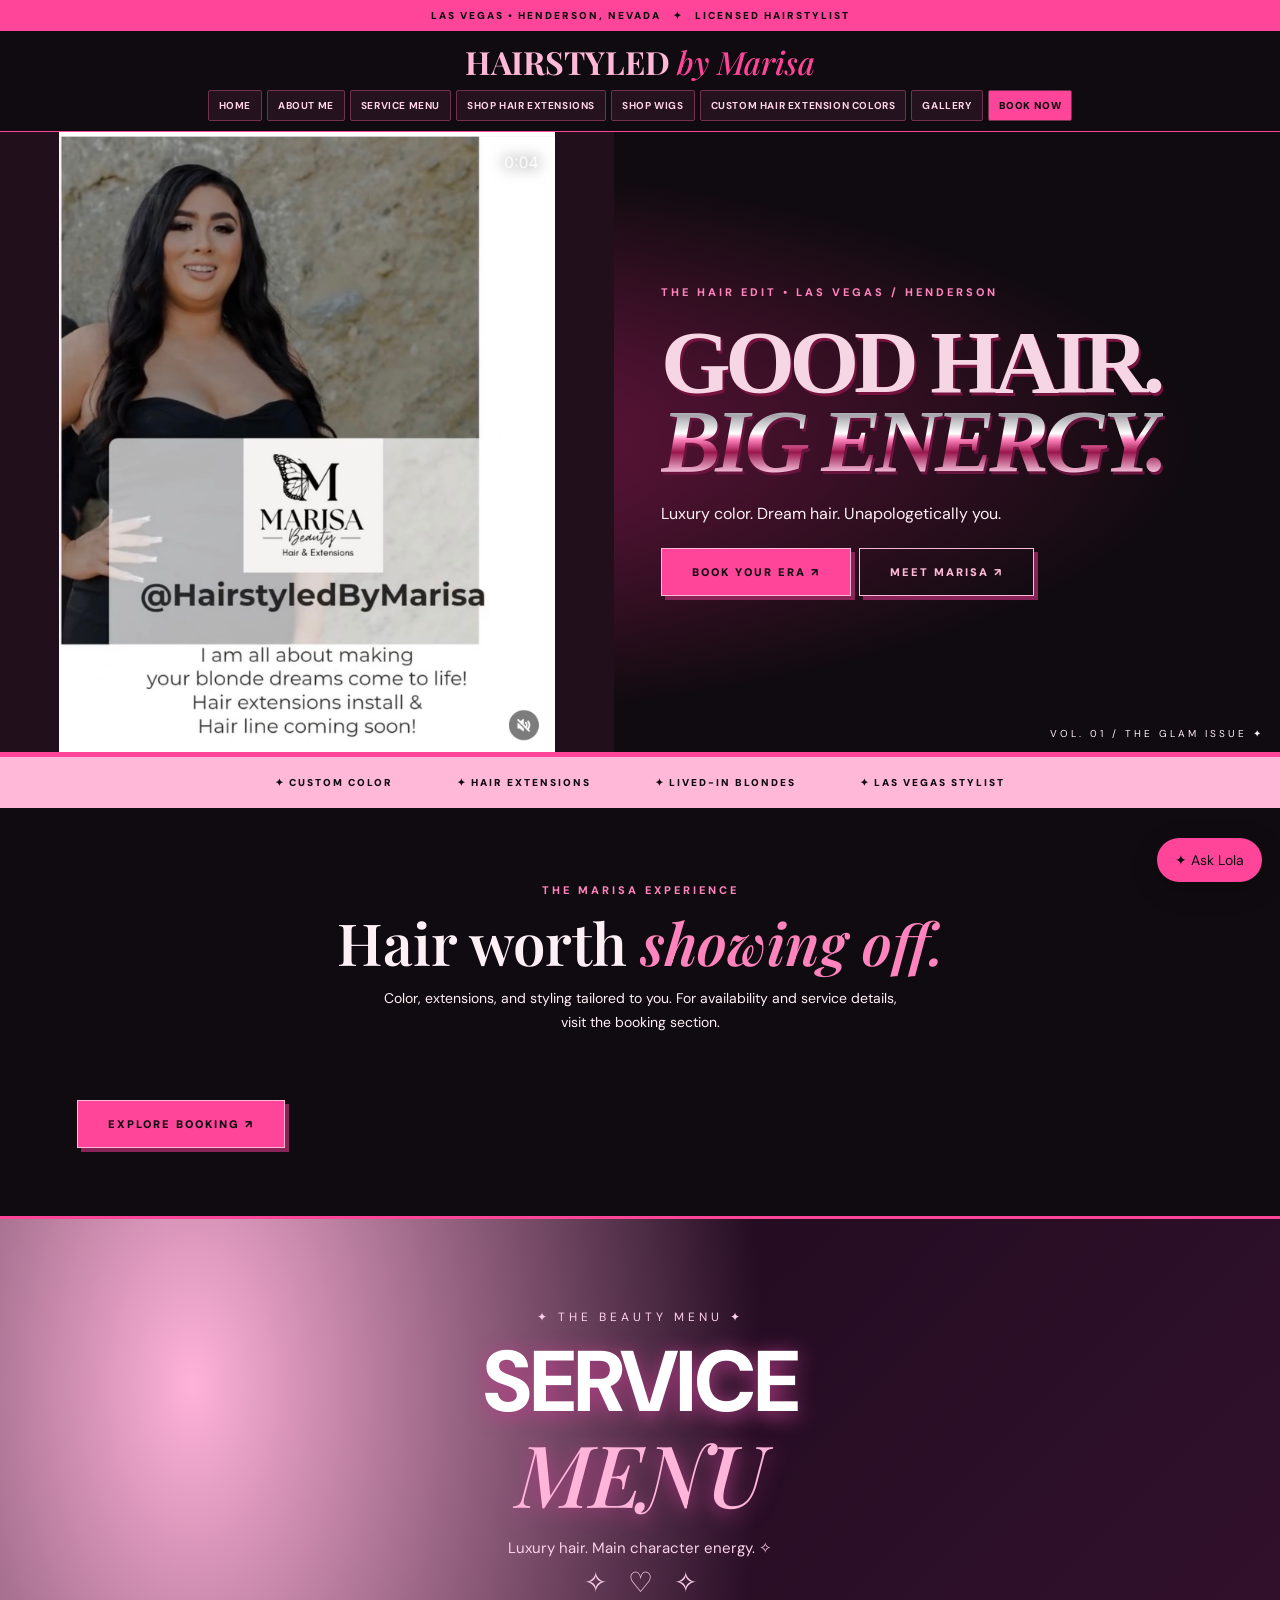
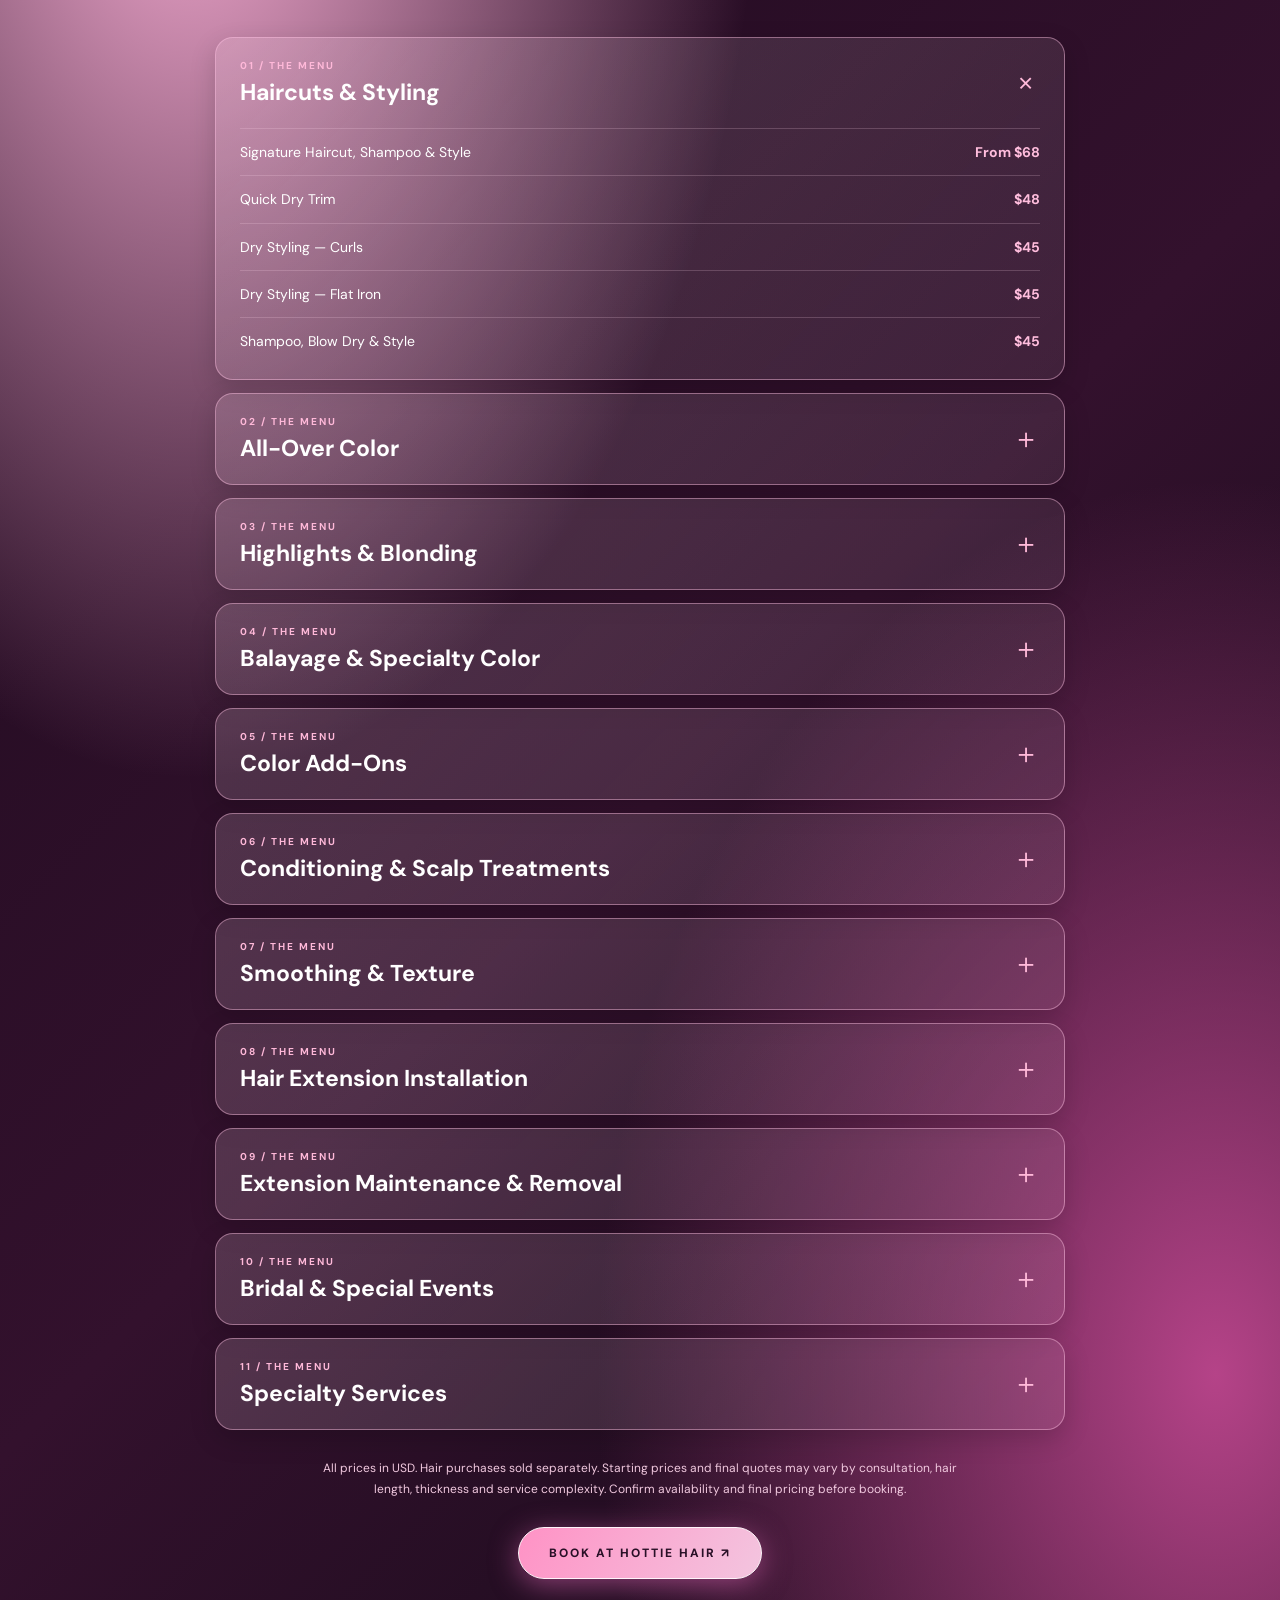
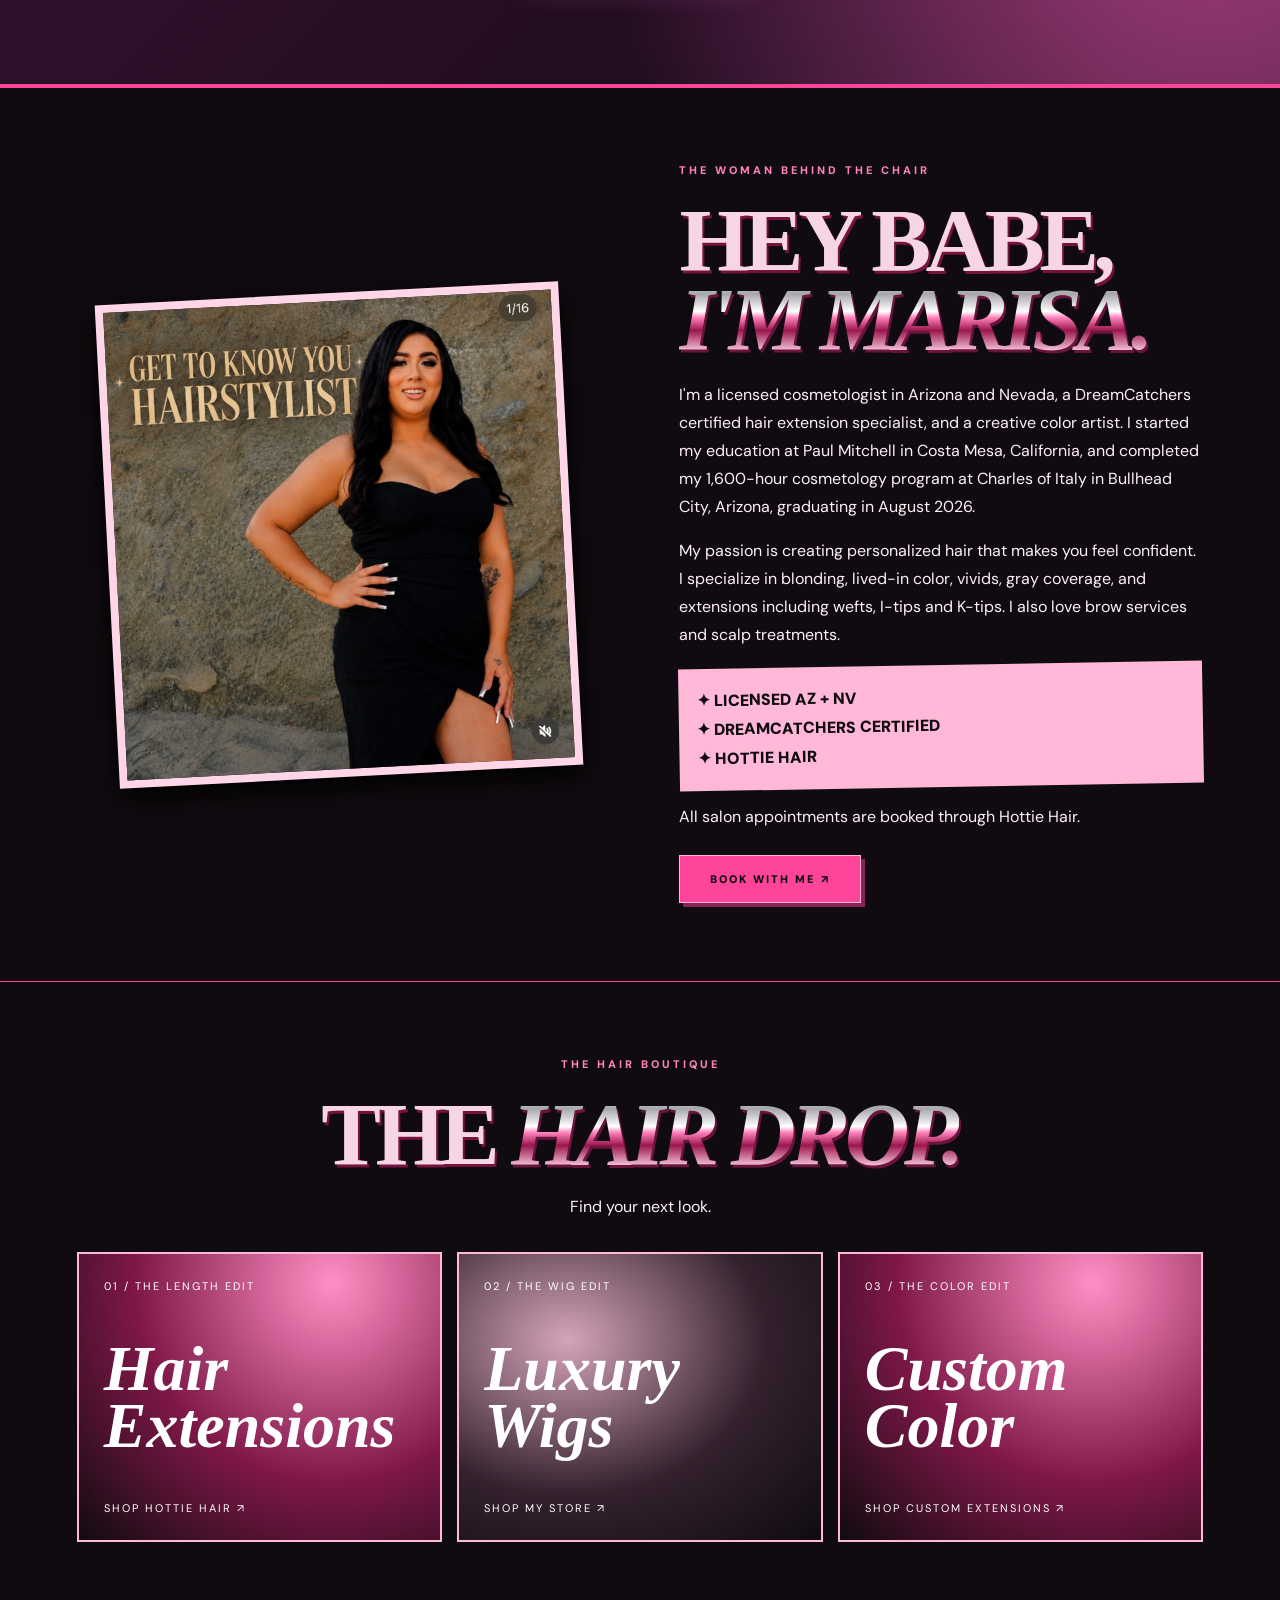
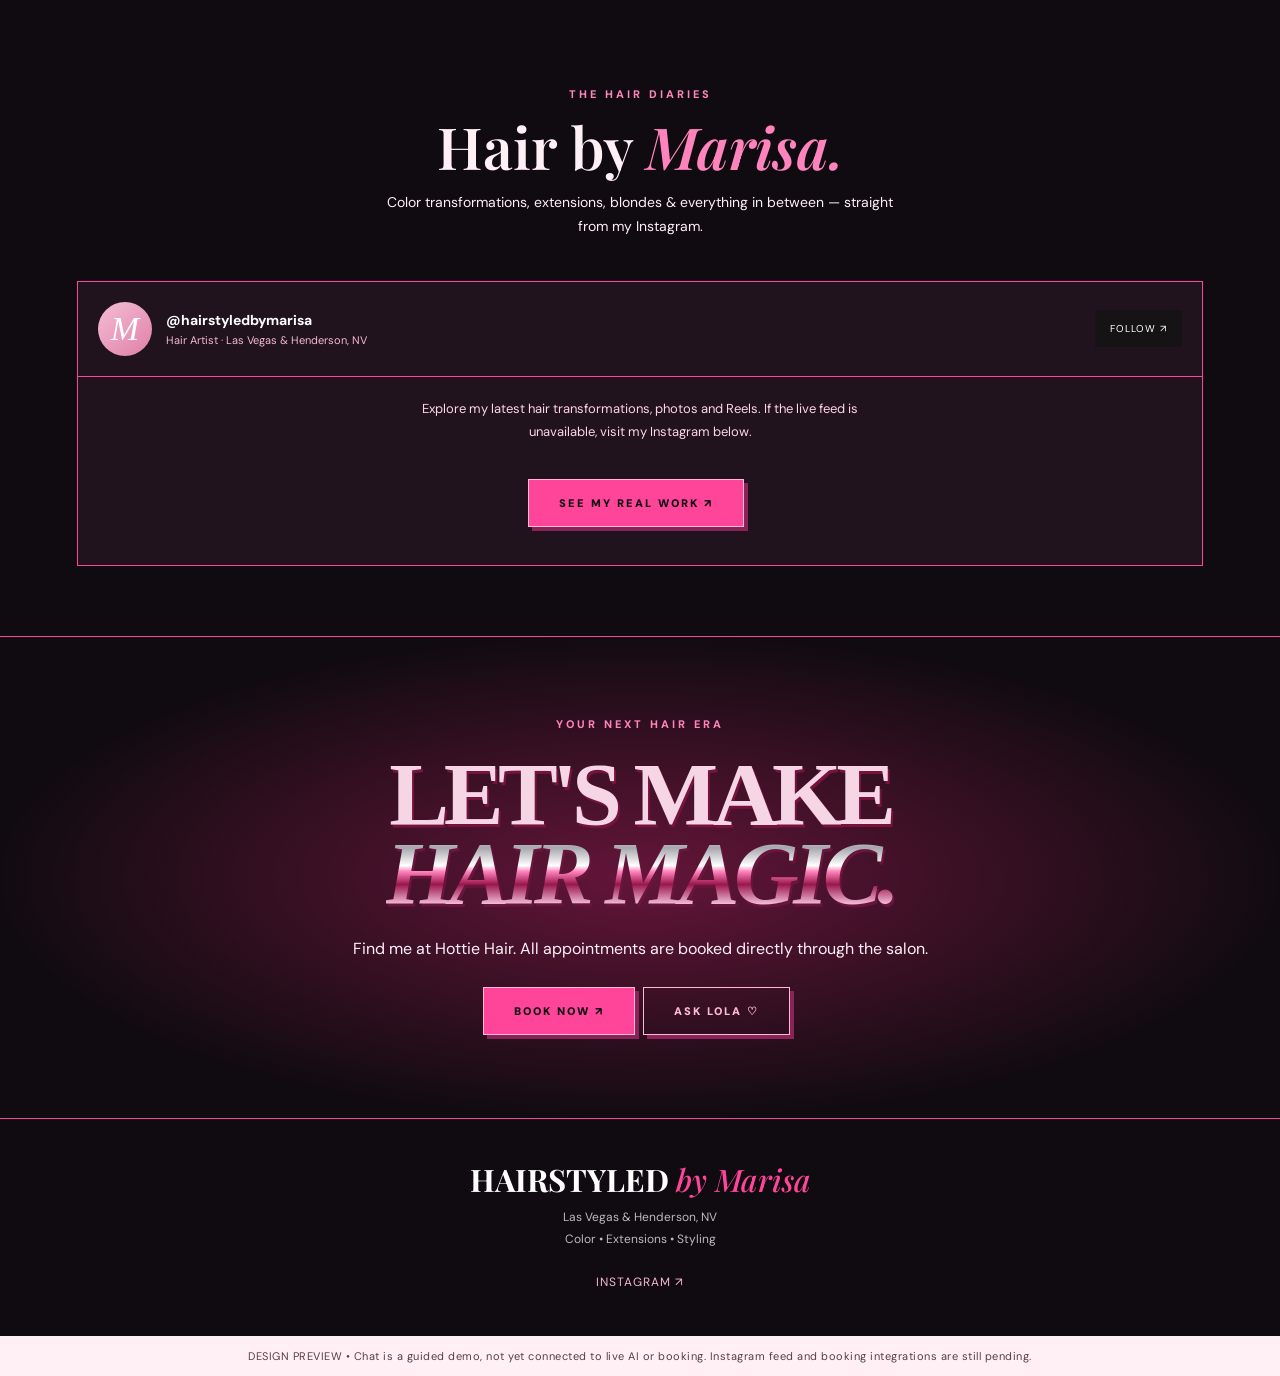
==== index.html @ 7ecbad19 "Remove duplicate bottom Instagram feed" ====
<!DOCTYPE html>

<html lang="en"><head><meta charset="utf-8"/><meta content="width=device-width,initial-scale=1" name="viewport"/><title>Hairstyled by Marisa — Preview</title><link href="https://fonts.googleapis.com" rel="preconnect"/><link crossorigin="" href="https://fonts.gstatic.com" rel="preconnect"/><link href="https://fonts.googleapis.com/css2?family=DM+Sans:wght@400;500;600;700&amp;family=Playfair+Display:ital,wght@0,500;0,600;0,700;1,500;1,600&amp;display=swap" rel="stylesheet"/><style>
:root{--pink:#f3b8cd;--hot:#e77ca7;--black:#141212;--cream:#fff9fb}*{box-sizing:border-box}html{scroll-behavior:smooth}body{margin:0;background:white;color:var(--black);font-family:'DM Sans',Arial,sans-serif}button,a{font:inherit}a{text-decoration:none;color:inherit}.top{background:#111;color:white;text-align:center;padding:9px 10px;font-size:10px;letter-spacing:2px;text-transform:uppercase}.nav{height:77px;display:flex;align-items:center;justify-content:space-between;padding:0 5%;background:white;position:sticky;top:0;z-index:9;border-bottom:1px solid #eee}.logo{font-family:'Playfair Display',Georgia,serif;font-weight:700;font-size:23px;line-height:1;color:#181518}.logo em{font-style:italic;color:#e18fb0;font-weight:500}.navlinks{display:flex;align-items:center;gap:27px;font-size:11px;text-transform:uppercase;letter-spacing:1.5px;font-weight:700}.navlinks a:hover{color:var(--hot)}.navlinks .book{background:#111;color:white;padding:14px 21px}.menu{display:none;background:none;border:0;font-size:26px}.hero{min-height:610px;display:grid;grid-template-columns:49% 51%;background:#faf7f7}.heroimg{min-height:610px;background-image:url('[data-uri]');background-size:cover;background-position:center 36%;filter:grayscale(100%)}.herotxt{display:flex;flex-direction:column;justify-content:center;align-items:flex-start;padding:60px 7vw;background:linear-gradient(145deg,#fff,#fff1f6)}.eyebrow{font-size:11px;font-weight:700;letter-spacing:3px;text-transform:uppercase}.herotxt h1{font-family:'Playfair Display',Georgia,serif;font-size:clamp(54px,7.6vw,112px);line-height:.98;letter-spacing:-3px;margin:24px 0}.herotxt h1 i{color:#e58bab;font-weight:500}.herotxt p{font-size:15px;line-height:1.8;max-width:370px;color:#6c6265}.cta{display:inline-block;background:#111;color:white;padding:16px 30px;margin-top:20px;font-size:11px;font-weight:700;letter-spacing:2px;text-transform:uppercase}.cta.light{background:#f1b6ca;color:#111}.strip{background:#111;color:#fff;display:flex;justify-content:center;gap:5vw;padding:19px 10px;text-align:center;font-size:10px;letter-spacing:2px;text-transform:uppercase}.section{padding:85px 6%}.sectionhead{text-align:center;margin-bottom:42px}.sectionhead h2{font:600 clamp(35px,5vw,58px)/1.1 'Playfair Display',Georgia,serif;margin:12px 0}.sectionhead p{color:#777;max-width:520px;margin:0 auto;line-height:1.7;font-size:14px}.pink{color:#e28cac}.tiles{display:grid;grid-template-columns:repeat(3,1fr);gap:13px}.tile{position:relative;min-height:345px;background:#161616;overflow:hidden}.tile img{width:100%;height:345px;object-fit:cover;filter:grayscale(100%);opacity:.75}.tile:after{content:'';position:absolute;inset:40% 0 0;background:linear-gradient(transparent,rgba(0,0,0,.8))}.tile .overlay{position:absolute;z-index:1;bottom:24px;left:23px;color:white}.overlay h3{font:600 30px 'Playfair Display',Georgia,serif;margin:0 0 8px}.overlay span{font-size:10px;letter-spacing:2px;text-transform:uppercase;color:#f7c4d8}.feature{display:grid;grid-template-columns:1fr 1fr;background:#111;color:#fff}.feature img{width:100%;height:530px;object-fit:cover;object-position:center 22%}.featuretxt{padding:60px 10%;display:flex;flex-direction:column;justify-content:center}.featuretxt h2{font:600 clamp(38px,5vw,68px)/1.07 'Playfair Display',Georgia,serif;margin:18px 0}.featuretxt p{line-height:1.9;color:#ddd;font-size:14px}.gallery{display:grid;grid-template-columns:repeat(4,1fr);gap:9px}.gallery img{width:100%;aspect-ratio:3/4;object-fit:cover}.gallery img:first-child{object-position:20% center}.footer{padding:45px 6%;background:#111;color:white;text-align:center}.footer .logo{color:white;font-size:31px}.footer p{font-size:12px;color:#bbb;line-height:1.8}.social{display:inline-block;color:#f5b8ce;font-size:12px;letter-spacing:1px;margin-top:12px}.note{background:#fff0f6;text-align:center;padding:13px;font-size:11px;letter-spacing:.5px;color:#5d3b49}.mobilemenu{display:none}#about,#services,#gallery,#contact{scroll-margin-top:80px}@media(max-width:700px){.nav{height:68px;padding:0 18px}.logo{font-size:19px}.navlinks{display:none}.menu{display:block}.mobilemenu.open{display:flex;flex-direction:column;gap:0;position:fixed;z-index:12;top:100px;right:0;left:0;background:white;box-shadow:0 15px 25px #0002}.mobilemenu a{padding:17px 24px;border-bottom:1px solid #eee;font-size:12px;letter-spacing:2px;text-transform:uppercase}.hero{display:flex;flex-direction:column}.heroimg{min-height:440px;background-position:center 32%}.herotxt{padding:46px 25px 60px}.herotxt h1{font-size:65px}.strip{gap:10px;font-size:8px;flex-wrap:wrap}.strip span{width:44%}.section{padding:62px 18px}.tiles{grid-template-columns:1fr;gap:12px}.tile,.tile img{height:315px;min-height:315px}.feature{grid-template-columns:1fr}.feature img{height:430px}.featuretxt{padding:48px 25px 60px}.gallery{grid-template-columns:repeat(2,1fr)}.sectionhead h2{font-size:41px}}
</style><style>
#shop{scroll-margin-top:80px;background:#fff8fb;padding:88px 5% 94px;text-align:center}#shop .shop-kicker{letter-spacing:3px;text-transform:uppercase;color:#c75d8a;font-size:11px;font-weight:700}#shop h2{font-family:'Playfair Display',Georgia,serif;font-size:clamp(38px,6vw,70px);margin:12px 0 10px}#shop h2 em{color:#d97aa1}#shop .shopintro{max-width:570px;margin:0 auto 38px;line-height:1.7;color:#60565b}#shop .shopgrid{display:grid;grid-template-columns:repeat(3,minmax(0,1fr));gap:17px;max-width:1100px;margin:auto}#shop .shopcard{background:white;border:1px solid #f0dce4;text-align:left;overflow:hidden}#shop .shopvisual{height:235px;display:flex;align-items:center;justify-content:center;position:relative;overflow:hidden;background:linear-gradient(135deg,#241d23,#51404a)}#shop .shopvisual:before{content:'';position:absolute;width:230px;height:230px;border:1px solid #b890a4;border-radius:50%;opacity:.5}#shop .shopvisual span{position:relative;color:#ffd8e8;font-family:'Playfair Display',Georgia,serif;font-size:36px;font-style:italic;text-align:center;line-height:1.15}#shop .shopcard:nth-child(2) .shopvisual{background:linear-gradient(135deg,#eac1d1,#a96787)}#shop .shopcard:nth-child(2) .shopvisual span{color:#271720}#shop .shopcard:nth-child(3) .shopvisual{background:linear-gradient(135deg,#262124,#76636a)}#shop .shopdetails{padding:25px}#shop .shopdetails h3{font-family:'Playfair Display',Georgia,serif;font-size:25px;margin:0 0 9px}#shop .shopdetails p{font-size:13px;line-height:1.7;color:#655b60;min-height:66px}#shop .shoplink{display:inline-block;margin-top:14px;padding:13px 19px;background:#141212;color:#fff;font-size:11px;letter-spacing:1.2px;text-transform:uppercase;font-weight:700}#shop .shopnote{margin:28px auto 0;color:#756971;font-size:12px;max-width:660px;line-height:1.6}@media(max-width:720px){#shop{padding:65px 5%}#shop .shopgrid{grid-template-columns:1fr}#shop .shopvisual{height:190px}#shop .shopdetails p{min-height:0}}
</style><style>
.shop-booking{background:#191419;color:#fff;margin:32px auto 0;padding:48px 22px;text-align:center;max-width:950px;border:1px solid #c997ad}
.shop-booking h3{font-family:"Playfair Display",serif;font-size:clamp(2rem,5vw,3.8rem);margin:12px 0;color:#f6c3d8}
.shop-booking p{color:#f5e8ed;margin:0 auto 28px;max-width:440px;line-height:1.7}
.shop-book-button{display:inline-block;background:#f5c3d7;color:#1b1519;text-decoration:none;font-weight:700;letter-spacing:.12em;padding:16px 34px}
#services{padding-bottom:60px}#services .cta{display:inline-block;margin-top:24px}
</style><style>.insta-profile{display:flex;align-items:center;gap:14px;border:1px solid #eee;padding:20px;max-width:960px;margin:0 auto 0;background:#fff}.insta-avatar{width:54px;height:54px;border-radius:50%;background:linear-gradient(140deg,#f5bed4,#df7fa8);color:white;display:grid;place-items:center;font:italic 34px Georgia,serif;flex-shrink:0}.insta-details{display:flex;flex-direction:column;gap:4px;flex:1;min-width:0}.insta-details strong{font-size:14px}.insta-details span{font-size:11px;color:#777}.insta-follow{background:#151313;color:white;padding:12px 15px;font-size:10px;letter-spacing:1px;white-space:nowrap}.insta-feed{max-width:960px;margin:0 auto;text-align:center;background:#fff7fa;border:1px solid #f6e4eb;border-top:0;padding:64px 20px 72px}.insta-icon{font-size:58px;color:#df82a6}.insta-feed h3{font:normal 32px Georgia,serif;margin:10px 0}.insta-feed p{font-size:13px;line-height:1.8;color:#777;max-width:480px;margin:0 auto 28px}.insta-cta{display:inline-block;background:#151313;color:#fff;font-size:11px;letter-spacing:1px;padding:17px 22px}@media(max-width:520px){.insta-profile{padding:13px;gap:9px}.insta-avatar{width:44px;height:44px}.insta-details strong{font-size:12px}.insta-details span{font-size:10px}.insta-follow{font-size:9px;padding:11px}.insta-feed{padding:46px 18px 55px}}</style><style>
#hairchat{position:fixed;right:16px;bottom:18px;z-index:9999;width:min(390px,calc(100vw - 32px));height:min(590px,calc(100dvh - 70px));background:#fff;border:1px solid #efc7d8;box-shadow:0 18px 65px #0003;display:none;flex-direction:column;font-family:Arial,sans-serif;color:#20191c;border-radius:18px;overflow:hidden}#hairchat.open{display:flex}#hairchat header{background:#171316;color:white;padding:16px;display:flex;justify-content:space-between;align-items:center}#hairchat header strong{font-size:16px}#hairchat header small{display:block;color:#e7a6c2;margin-top:4px}#hairchat button{cursor:pointer}#hairchat .closechat{background:none;color:white;border:0;font-size:24px}#chatmessages{flex:1;overflow-y:auto;padding:15px;background:#fff9fb;display:flex;flex-direction:column;gap:10px}#chatmessages .bubble{padding:11px 13px;max-width:90%;font-size:14px;line-height:1.45;border-radius:14px;background:#fff;border:1px solid #f0d6e0;align-self:flex-start;white-space:pre-wrap}#chatmessages .bubble.mine{background:#22171c;color:#fff;align-self:flex-end;border:0}#hairchat .chatquick{padding:10px;display:flex;flex-wrap:wrap;gap:6px;border-top:1px solid #eee}#hairchat .chatquick button{border:1px solid #dba4ba;background:#fff;border-radius:18px;padding:7px 9px;font-size:12px;color:#6b2e49}#hairchat form{display:flex;padding:10px;gap:7px;border-top:1px solid #eee}#hairchat input{flex:1;min-width:0;border:1px solid #ddd;border-radius:8px;padding:11px;font-size:14px}#hairchat form button{background:#21181d;color:#fff;border:0;padding:0 16px;border-radius:8px}#hairchat .disclaimer{font-size:10px;color:#777;text-align:center;padding:0 8px 8px}#openChatBubble{position:fixed;right:18px;bottom:18px;z-index:9998;border:0;background:#1b1519;color:#fff;padding:13px 18px;border-radius:40px;box-shadow:0 7px 25px #0004;font-size:14px;cursor:pointer}
</style><style id="marisa-prices-style">.marisa-prices{position:relative;overflow:hidden;background:radial-gradient(ellipse at 15% 8%,#ffb2d9 0%,transparent 37%),radial-gradient(ellipse at 95% 85%,#b54388 0%,transparent 36%),linear-gradient(135deg,#1a091b,#33112d 55%,#130a17);color:#fff;padding:90px 18px 105px;font-family:'DM Sans',Arial,sans-serif}.marisa-prices .menu-inner{position:relative;max-width:850px;margin:auto}.marisa-prices .menu-kicker{text-align:center;font-size:12px;letter-spacing:4px;color:#ffd1eb}.marisa-prices h2{text-align:center;font-size:clamp(42px,8vw,86px);letter-spacing:-2px;margin:12px 0 0;font-weight:800;line-height:1.05;text-shadow:0 4px 20px #b9408a}.marisa-prices h2 em{display:block;font-family:'Playfair Display',Georgia,serif;font-weight:500;color:#ffb5da}.marisa-prices .menu-sub,.marisa-prices .menu-decor{text-align:center;color:#fbd1e8}.marisa-prices .menu-sub{font-size:15px;margin:20px 0 6px}.marisa-prices .menu-decor{font-size:28px;margin-bottom:36px}.marisa-prices .menu-group{background:linear-gradient(135deg,rgba(255,224,240,.17),rgba(255,255,255,.07));border:1px solid rgba(255,194,226,.45);border-radius:18px;margin:13px 0;overflow:hidden;box-shadow:0 9px 26px rgba(0,0,0,.17)}.marisa-prices summary{cursor:pointer;list-style:none;display:flex;justify-content:space-between;align-items:center;padding:21px 24px;font-size:clamp(17px,3vw,23px);font-weight:700;gap:15px}.marisa-prices summary::-webkit-details-marker{display:none}.marisa-prices summary small{display:block;font-size:10px;letter-spacing:2px;color:#ffb9d9;margin-bottom:5px}.marisa-prices summary b{font-size:28px;font-weight:400;color:#ffb9d9;transition:transform .2s}.marisa-prices details[open] summary b{transform:rotate(45deg)}.marisa-prices .menu-rows{padding:0 24px 15px}.marisa-prices .price-row{display:flex;align-items:baseline;justify-content:space-between;gap:20px;border-top:1px solid rgba(255,215,235,.2);padding:13px 0;font-size:14px;line-height:1.45}.marisa-prices .price-row span{max-width:68%}.marisa-prices .price-row strong{text-align:right;color:#ffbddd;font-weight:700;white-space:normal}.marisa-prices .menu-disclaimer{font-size:12px;line-height:1.7;color:#f1c9df;text-align:center;max-width:650px;margin:28px auto}.marisa-prices .menu-book{display:block;width:max-content;max-width:100%;margin:25px auto 0;background:linear-gradient(120deg,#ff92c5,#f3c5df);color:#291027;border:1px solid #fff4fa;border-radius:50px;padding:17px 30px;font-size:12px;letter-spacing:2px;font-weight:800;box-shadow:0 6px 28px #e96bbd80;text-align:center}@media(max-width:600px){.marisa-prices{padding:65px 13px 80px}.marisa-prices summary{padding:17px}.marisa-prices .menu-rows{padding:0 17px 12px}.marisa-prices .price-row{font-size:13px;gap:12px}.marisa-prices .price-row span{max-width:62%}}</style><style>
:root{--pink:#ffb8d8;--hot:#ff459a;--black:#100b10;--cream:#fff0f6}body{background:#100b10;color:#fff0f6} .top{background:#ff459a;color:#100b10;font-weight:900;letter-spacing:2px}.nav,.mobilemenu{background:#100b10;color:#fff;border-bottom:1px solid #ff459a}.navlinks{gap:12px;flex-wrap:wrap}.navlinks a{font-size:11px;color:#fff}.logo{color:#ffb8d8}.logo em{color:#ff459a}.menu{color:#ffb8d8}.campaign{position:relative;display:grid;grid-template-columns:48% 52%;min-height:620px;overflow:hidden;background:radial-gradient(ellipse at 20% 50%,#7d1748,transparent 65%),#100b10;border-bottom:5px solid #ff459a}.campaign-photos{position:relative;overflow:hidden;min-height:620px;background:#21101b}.campaign-photos img{position:absolute;inset:0;width:100%;height:100%;object-fit:contain;background:#21101b;animation:rise 12s infinite both}.campaign-photos img:nth-child(2){animation-delay:4s}.campaign-photos img:nth-child(3){animation-delay:8s}@keyframes rise{0%{transform:translateY(100%);opacity:0}5%,32%{transform:translateY(0);opacity:1}37%,100%{transform:translateY(-100%);opacity:0}}.campaign-copy{align-self:center;padding:7%;z-index:1}.campaign h1,.editorial h2,#shop h2{font-family:Georgia,serif;font-size:clamp(48px,7vw,112px);line-height:.88;letter-spacing:-.06em;margin:22px 0;text-transform:uppercase;color:#f6d5e5;text-shadow:2px 3px #75133e}.campaign h1 i,.editorial h2 i,#shop h2 i{background:linear-gradient(#fff 5%,#a6a6ad 25%,#fff 43%,#ff83bc 49%,#9a174d 62%,#ffd7ec 85%);background-clip:text;-webkit-background-clip:text;color:transparent;text-shadow:none;filter:drop-shadow(2px 3px 0 #68143d)}.issue{position:absolute;bottom:12px;right:16px;font-size:10px;letter-spacing:3px}.eyebrow{color:#ff83bc!important;font-weight:800;letter-spacing:3px}.cta,.shoplink,.insta-cta{display:inline-block;background:#ff459a!important;color:#100b10!important;border:1px solid #ffb8d8!important;box-shadow:4px 4px 0 #8a2458;margin:8px 8px 8px 0;font-weight:900}.outline{background:transparent!important;color:#ffb8d8!important}.strip{background:#ffb8d8;color:#100b10;font-weight:900}.section,#shop,.editorial{background:#100b10;color:#fff0f6;padding:70px 6%}.section h2,.section p,#shop p,.sectionhead p{color:#fff0f6}.pink{color:#ff83bc!important}.editorial{display:grid;grid-template-columns:1fr 1fr;gap:7%;align-items:center;border-block:1px solid #ff459a}.editorial p{line-height:1.75;max-width:65ch}.portrait-stack{position:relative;padding:20px 30px 40px 0}.portrait-stack img{width:72%;display:block;border:8px solid #fff0f6;transform:rotate(-5deg);box-shadow:0 10px 30px #000}.portrait-stack img+img{width:53%;position:absolute;right:0;bottom:0;transform:rotate(8deg)}.credentials{background:#ffb8d8;color:#100b10;padding:18px;font-weight:900;line-height:1.8;transform:rotate(-1deg)}.drop-grid{display:grid;grid-template-columns:repeat(3,1fr);gap:15px;margin-top:35px}.drop-grid a{display:flex;flex-direction:column;justify-content:space-between;min-height:290px;padding:25px;background:radial-gradient(ellipse at 70% 10%,#ff8fc4,#7e1748 55%,#100b10);border:2px solid #ffb8d8;color:white;text-align:left}.drop-grid a:nth-child(2){background:radial-gradient(ellipse at 30% 30%,#d5a4b9,#33212e 55%,#100b10)}.drop-grid strong{font:italic bold clamp(30px,5vw,65px)/.9 Georgia}.drop-grid small,.drop-grid span{font-size:11px;letter-spacing:2px}.booking-edit img{width:100%;max-height:550px;object-fit:contain}.insta-profile,.insta-feed{background:#20131d;color:#fff;border-color:#ff459a}.footer{background:#100b10;color:#ffb8d8}#hairchat header,#openChatBubble{background:#ff459a!important;color:#100b10!important}.marisa-prices{border-block:3px solid #ff459a} @media(max-width:760px){.campaign,.editorial{grid-template-columns:1fr}.campaign-photos{min-height:430px}.campaign{min-height:0}.campaign-copy{padding:30px 20px 55px}.drop-grid{grid-template-columns:1fr}.drop-grid a{min-height:210px}.editorial{padding:45px 6%}.navlinks{display:none}.portrait-stack{max-width:420px}.issue{bottom:8px}}@media(prefers-reduced-motion:reduce){.campaign-photos img{animation:none}.campaign-photos img:not(:first-child){display:none}}
</style><style>
.nav{height:auto!important;min-height:0;display:flex!important;flex-direction:column;align-items:center;padding:15px 12px 0!important;gap:12px;background:#100b10!important;position:sticky;top:0;z-index:99}.nav .logo{font-size:clamp(20px,4vw,32px);white-space:nowrap}.navlinks{display:flex!important;flex-wrap:wrap!important;justify-content:center;gap:5px!important;width:100%;padding:0 0 10px}.navlinks a{display:block;color:#ffd4e8!important;background:#24121e;border:1px solid #74314f;padding:8px 10px;border-radius:2px;font-size:10px!important;letter-spacing:.6px!important;white-space:nowrap}.navlinks a:last-child{background:#ff459a;color:#100b10!important;font-weight:900}.navlinks a:hover,.navlinks a:focus-visible{background:#ffb8d8;color:#100b10!important}.campaign-photos img{animation:riseTwo 8s infinite both!important}.campaign-photos img:nth-child(2){animation-delay:4s!important}@keyframes riseTwo{0%{transform:translateY(100%);opacity:0}6%,49%{transform:translateY(0);opacity:1}55%,100%{transform:translateY(-100%);opacity:0}}.portrait-stack{padding:18px!important;margin:auto;width:100%;max-width:500px}.portrait-stack img{width:100%!important;transform:rotate(-3deg);border:8px solid #ffd6e8}.booking-edit{grid-template-columns:1fr!important;text-align:center;padding:75px 6%!important;background:radial-gradient(ellipse at center,#641539,#100b10 72%)}.booking-edit p{margin-inline:auto}.insta-feed{padding:20px 0 30px!important;max-width:none;overflow:hidden}.feed-note{color:#ffd4e8!important;padding:0 15px}.portfolio-window{width:100%;overflow-x:auto;overscroll-behavior-inline:contain;scrollbar-color:#ff459a #20131d}.portfolio-window iframe{max-width:100%;border:0}.insta-details span{color:#f5b9d5}.insta-profile{max-width:none}.portfolio-window:focus-within{outline:2px solid #ff459a}section[id]{scroll-margin-top:165px}@media(max-width:760px){.navlinks a{font-size:9px!important;padding:7px 8px}.nav{gap:8px}.portrait-stack{max-width:340px}.campaign-photos{min-height:430px}#openChatBubble{font-size:12px;padding:11px 15px}}@media(prefers-reduced-motion:reduce){.campaign-photos img{animation:none!important}.campaign-photos img:not(:first-child){display:none}}
</style></head><body><div class="top">Las Vegas • Henderson, Nevada   ✦   Licensed hairstylist</div><nav class="nav"><a class="logo" href="#home">HAIRSTYLED <em>by Marisa</em></a><div aria-label="Main navigation" class="navlinks"><a href="#home">Home</a><a href="#about">About Me</a><a href="#service-menu">Service Menu</a><a href="https://hottiehair.com/shop">Shop Hair Extensions</a><a href="https://r0sktv-ya.myshopify.com">Shop Wigs</a><a href="https://r0sktv-ya.myshopify.com">Custom Hair Extension Colors</a><a href="#gallery">Gallery</a><a href="https://hottiehair.com/staff/marisa-sanchez">Book Now</a></div></nav><main><section class="campaign" id="home"><div class="campaign-photos"><img alt="Marisa with her Hair by Marisa newspaper" src="[data-uri]"/><img alt="Marisa promotional portrait" src="[data-uri]"/></div><div class="campaign-copy"><span class="eyebrow">THE HAIR EDIT • LAS VEGAS / HENDERSON</span><h1>GOOD HAIR.<br/><i>BIG ENERGY.</i></h1><p>Luxury color. Dream hair. Unapologetically you.</p><a class="cta" href="https://hottiehair.com/staff/marisa-sanchez">BOOK YOUR ERA ↗</a><a class="cta outline" href="#about">MEET MARISA ↗</a></div><span class="issue">VOL. 01 / THE GLAM ISSUE ✦</span></section><div class="strip"><span>✦ Custom Color</span><span>✦ Hair Extensions</span><span>✦ Lived-In Blondes</span><span>✦ Las Vegas Stylist</span></div><section class="section" id="services"><div class="sectionhead"><span class="eyebrow pink">The Marisa experience</span><h2>Hair worth <i class="pink">showing off.</i></h2><p>Color, extensions, and styling tailored to you. For availability and service details, visit the booking section.</p></div><a class="cta" href="https://hottiehair.com/staff/marisa-sanchez">Explore Booking ↗</a></section><section class="marisa-prices" id="service-menu"><div class="menu-glow"></div><div class="menu-inner"><div class="menu-kicker">✦ THE BEAUTY MENU ✦</div><h2>SERVICE <em>MENU</em></h2><p class="menu-sub">Luxury hair. Main character energy. ✧</p><div class="menu-decor">✧   ♡   ✧</div><div class="menu-accordion"><details class="menu-group" open=""><summary><span><small>01 / THE MENU</small>Haircuts &amp; Styling</span><b>＋</b></summary><div class="menu-rows"><div class="price-row"><span>Signature Haircut, Shampoo &amp; Style</span><strong>From $68</strong></div><div class="price-row"><span>Quick Dry Trim</span><strong>$48</strong></div><div class="price-row"><span>Dry Styling — Curls</span><strong>$45</strong></div><div class="price-row"><span>Dry Styling — Flat Iron</span><strong>$45</strong></div><div class="price-row"><span>Shampoo, Blow Dry &amp; Style</span><strong>$45</strong></div></div></details><details class="menu-group"><summary><span><small>02 / THE MENU</small>All-Over Color</span><b>＋</b></summary><div class="menu-rows"><div class="price-row"><span>Full-Head Color — Very Short</span><strong>$65</strong></div><div class="price-row"><span>Full-Head Color — Short/Medium</span><strong>$115</strong></div><div class="price-row"><span>Full-Head Color — Medium/Thick to Long</span><strong>$145</strong></div><div class="price-row"><span>Full-Head Color — Long/Thick</span><strong>$180</strong></div><div class="price-row"><span>Root Touch-Up</span><strong>From $75</strong></div><div class="price-row"><span>Solid Bleach</span><strong>From $150</strong></div></div></details><details class="menu-group"><summary><span><small>03 / THE MENU</small>Highlights &amp; Blonding</span><b>＋</b></summary><div class="menu-rows"><div class="price-row"><span>Partial Highlights — Very Short</span><strong>$125</strong></div><div class="price-row"><span>Partial Highlights — Short/Medium</span><strong>$155</strong></div><div class="price-row"><span>Partial Highlights — Medium/Long</span><strong>$175</strong></div><div class="price-row"><span>Partial Highlights — Long/Thick</span><strong>$205</strong></div><div class="price-row"><span>Full Highlights/Lowlights — Very Short</span><strong>$170</strong></div><div class="price-row"><span>Full Highlights/Lowlights — Short/Medium</span><strong>$200</strong></div><div class="price-row"><span>Full Highlights/Lowlights — Medium/Long</span><strong>$230</strong></div><div class="price-row"><span>Full Highlights/Lowlights — Long/Thick</span><strong>$290</strong></div><div class="price-row"><span>Foiled Highlights</span><strong>From $165</strong></div><div class="price-row"><span>Baby Lights</span><strong>From $195</strong></div><div class="price-row"><span>Platinum Card</span><strong>From $250</strong></div></div></details><details class="menu-group"><summary><span><small>04 / THE MENU</small>Balayage &amp; Specialty Color</span><b>＋</b></summary><div class="menu-rows"><div class="price-row"><span>Balayage — Very Short</span><strong>$170</strong></div><div class="price-row"><span>Balayage — Short/Medium</span><strong>$200</strong></div><div class="price-row"><span>Balayage — Medium/Thick to Long</span><strong>$230</strong></div><div class="price-row"><span>Balayage — Long/Thick</span><strong>$290</strong></div><div class="price-row"><span>Partial Balayage</span><strong>$225–$275</strong></div><div class="price-row"><span>Full Balayage</span><strong>$275–$350</strong></div><div class="price-row"><span>Reverse Balayage</span><strong>From $195</strong></div><div class="price-row"><span>Highlights &amp; Lowlights</span><strong>From $185</strong></div><div class="price-row"><span>Color Correction</span><strong>From $150</strong></div></div></details><details class="menu-group"><summary><span><small>05 / THE MENU</small>Color Add-Ons</span><b>＋</b></summary><div class="menu-rows"><div class="price-row"><span>Toner</span><strong>$40</strong></div><div class="price-row"><span>Root Smudge</span><strong>$55</strong></div><div class="price-row"><span>Formula 18 Additive</span><strong>$40–$50</strong></div><div class="price-row"><span>Glossing &amp; Glaze</span><strong>Consultation required</strong></div></div></details><details class="menu-group"><summary><span><small>06 / THE MENU</small>Conditioning &amp; Scalp Treatments</span><b>＋</b></summary><div class="menu-rows"><div class="price-row"><span>L’Oréal Metal Detox</span><strong>$25</strong></div><div class="price-row"><span>Formula 18 Conditioning Treatment</span><strong>$38</strong></div><div class="price-row"><span>Formula 18 Deep Conditioning Masque</span><strong>$40</strong></div><div class="price-row"><span>Milbon Reawaken 4-Step Treatment</span><strong>$75</strong></div><div class="price-row"><span>Milbon Enhancing Vivacity Scalp Treatment</span><strong>$100</strong></div><div class="price-row"><span>Milbon Scalp-to-Ends Combo</span><strong>$150</strong></div></div></details><details class="menu-group"><summary><span><small>07 / THE MENU</small>Smoothing &amp; Texture</span><b>＋</b></summary><div class="menu-rows"><div class="price-row"><span>Brazilian Blowout — Regular</span><strong>$280</strong></div><div class="price-row"><span>Brazilian Blowout — Long</span><strong>$310</strong></div><div class="price-row"><span>Brazilian Blowout — Long/Thick</span><strong>$340</strong></div><div class="price-row"><span>Japanese Thermal Straightening</span><strong>From $400</strong></div><div class="price-row"><span>Perm — Regular</span><strong>$155</strong></div><div class="price-row"><span>Perm — Long</span><strong>$190</strong></div><div class="price-row"><span>Perm — Long/Thick</span><strong>$250</strong></div><div class="price-row"><span>Specialty Perm</span><strong>Consultation required</strong></div><div class="price-row"><span>Keratin Treatment</span><strong>Consultation required</strong></div></div></details><details class="menu-group"><summary><span><small>08 / THE MENU</small>Hair Extension Installation</span><b>＋</b></summary><div class="menu-rows"><div class="price-row"><span>K-Tip Installation</span><strong>$125 / 25 strands</strong></div><div class="price-row"><span>I-Tip Installation</span><strong>$100 / 25 strands</strong></div><div class="price-row"><span>Tape-In — 10 pieces</span><strong>$90</strong></div><div class="price-row"><span>Tape-In — 20 pieces</span><strong>$175</strong></div><div class="price-row"><span>Tape-In — 30 pieces</span><strong>$265</strong></div><div class="price-row"><span>Tape-In — 40 pieces</span><strong>$350</strong></div><div class="price-row"><span>Tape-In — 50–60 pieces</span><strong>$400</strong></div><div class="price-row"><span>Tape-In — 70–80 pieces</span><strong>$450</strong></div><div class="price-row"><span>Butterfly Weft</span><strong>$125 / row</strong></div><div class="price-row"><span>Mini/Genius Weft — Beaded</span><strong>$105 / row</strong></div><div class="price-row"><span>Volume Weft — Beaded</span><strong>$105 / row</strong></div><div class="price-row"><span>Volume Weft — Hand-Tied</span><strong>$165 / row</strong></div></div></details><details class="menu-group"><summary><span><small>09 / THE MENU</small>Extension Maintenance &amp; Removal</span><b>＋</b></summary><div class="menu-rows"><div class="price-row"><span>Extension Consultation</span><strong>Free</strong></div><div class="price-row"><span>Extension Maintenance</span><strong>From $150</strong></div><div class="price-row"><span>Extension Removal</span><strong>$95 / hour</strong></div><div class="price-row"><span>Extension Repair</span><strong>Consultation required</strong></div><div class="price-row"><span>Custom Extension Color Matching</span><strong>Quote if additional color needed</strong></div></div></details><details class="menu-group"><summary><span><small>10 / THE MENU</small>Bridal &amp; Special Events</span><b>＋</b></summary><div class="menu-rows"><div class="price-row"><span>Bridal Hair &amp; Makeup</span><strong>Consultation required</strong></div><div class="price-row"><span>Bridal Party Styling</span><strong>Consultation required</strong></div><div class="price-row"><span>Event Styling</span><strong>Consultation required</strong></div><div class="price-row"><span>Wedding Packages</span><strong>Custom quote</strong></div></div></details><details class="menu-group"><summary><span><small>11 / THE MENU</small>Specialty Services</span><b>＋</b></summary><div class="menu-rows"><div class="price-row"><span>Hair Loss Consultation</span><strong>Free</strong></div><div class="price-row"><span>Hair Topper Consultation</span><strong>Custom quote</strong></div><div class="price-row"><span>Mesh Integration</span><strong>Custom quote</strong></div><div class="price-row"><span>Chemical Damage Correction</span><strong>Custom quote</strong></div><div class="price-row"><span>Heat Damage Recovery</span><strong>Custom quote</strong></div><div class="price-row"><span>Express Extension Services</span><strong>Custom quote</strong></div></div></details></div><p class="menu-disclaimer">All prices in USD. Hair purchases sold separately. Starting prices and final quotes may vary by consultation, hair length, thickness and service complexity. Confirm availability and final pricing before booking.</p><a class="menu-book" href="https://hottiehair.com/staff/marisa-sanchez" rel="noopener noreferrer" target="_blank">BOOK AT HOTTIE HAIR ↗</a></div></section><section class="editorial" id="about"><div class="portrait-stack"><img alt="Marisa editorial photo" src="[data-uri]"/></div><div><span class="eyebrow">THE WOMAN BEHIND THE CHAIR</span><h2>Hey babe,<br/><i>I'm Marisa.</i></h2><p>I'm a licensed cosmetologist in Arizona and Nevada, a DreamCatchers certified hair extension specialist, and a creative color artist. I started my education at Paul Mitchell in Costa Mesa, California, and completed my 1,600-hour cosmetology program at Charles of Italy in Bullhead City, Arizona, graduating in August 2026.</p><p>My passion is creating personalized hair that makes you feel confident. I specialize in blonding, lived-in color, vivids, gray coverage, and extensions including wefts, I-tips and K-tips. I also love brow services and scalp treatments.</p><div class="credentials">✦ LICENSED AZ + NV<br/>✦ DREAMCATCHERS CERTIFIED<br/>✦ HOTTIE HAIR</div><p>All salon appointments are booked through Hottie Hair.</p><a class="cta" href="https://hottiehair.com/staff/marisa-sanchez">BOOK WITH ME ↗</a></div></section><section id="shop"><span class="eyebrow">THE HAIR BOUTIQUE</span><h2>THE <i>HAIR DROP.</i></h2><p>Find your next look.</p><div class="drop-grid"><a href="https://hottiehair.com/shop"><span>01 / THE LENGTH EDIT</span><strong>Hair<br/>Extensions</strong><small>SHOP HOTTIE HAIR ↗</small></a><a href="https://r0sktv-ya.myshopify.com"><span>02 / THE WIG EDIT</span><strong>Luxury<br/>Wigs</strong><small>SHOP MY STORE ↗</small></a><a href="https://r0sktv-ya.myshopify.com"><span>03 / THE COLOR EDIT</span><strong>Custom<br/>Color</strong><small>SHOP CUSTOM EXTENSIONS ↗</small></a></div></section><section class="section" id="gallery"><div class="sectionhead"><span class="eyebrow pink">THE HAIR DIARIES</span><h2>Hair by <i class="pink">Marisa.</i></h2><p>Color transformations, extensions, blondes &amp; everything in between — straight from my Instagram.</p></div><div class="insta-profile"><div class="insta-avatar">M</div><div class="insta-details"><strong>@hairstyledbymarisa</strong><span>Hair Artist · Las Vegas &amp; Henderson, NV</span></div><a class="insta-follow" href="https://www.instagram.com/hairstyledbymarisa/" rel="noopener" target="_blank">FOLLOW ↗</a></div><div class="insta-feed"><p class="feed-note">Explore my latest hair transformations, photos and Reels. If the live feed is unavailable, visit my Instagram below.</p><div class="portfolio-window" id="portfolio-window"><!--EmbedSocial dashboard: select Carousel/Slider layout, enable autoplay and video/Reels, and set multiple visible cards. Provider iframe settings cannot be overridden by host CSS.--><div class="embedsocial-hashtag" data-ref="cf12beaee9f17969c96d520def0b8096cb2934cb"></div></div><a class="cta" href="https://www.instagram.com/hairstyledbymarisa/">SEE MY REAL WORK ↗</a></div></section><section class="editorial booking-edit" id="contact"><div><span class="eyebrow">YOUR NEXT HAIR ERA</span><h2>Let's make<br/><i>hair magic.</i></h2><p>Find me at Hottie Hair. All appointments are booked directly through the salon.</p><a class="cta" href="https://hottiehair.com/staff/marisa-sanchez">BOOK NOW ↗</a><button class="cta outline" onclick="openHairChat()">ASK LOLA ♡</button></div></section></main><footer class="footer"><div class="logo">HAIRSTYLED <em>by Marisa</em></div><p>Las Vegas &amp; Henderson, NV<br/>Color • Extensions • Styling</p><a class="social" href="https://www.instagram.com/hairstyledbymarisa/" rel="noopener" target="_blank">INSTAGRAM ↗</a></footer><div class="note">DESIGN PREVIEW • Chat is a guided demo, not yet connected to live AI or booking. Instagram feed and booking integrations are still pending.</div><button id="openChatBubble" onclick="openHairChat()" type="button">✦ Ask Lola</button><div aria-label="Marisa salon assistant" id="hairchat" role="dialog"><header><div><strong>✦ Marisa's Hair Concierge</strong><small>Virtual salon assistant • Preview</small></div><button aria-label="Close" class="closechat" onclick="closeHairChat()" type="button">×</button></header><div aria-live="polite" id="chatmessages"><div class="bubble">Hi gorgeous! 💗 Welcome to Hairstyled by Marisa. I can help with extension methods, wigs, color, aftercare, and getting ready to book. What can I help you with?</div></div><div class="chatquick"><button onclick="quickHair('What extensions do you offer?')">Extensions</button><button onclick="quickHair('Tell me about wigs')">Wigs</button><button onclick="quickHair('How do I book?')">Booking</button><button onclick="quickHair('What are your prices?')">Pricing</button><button onclick="quickHair('What color services do you offer?')">Color</button></div><form id="hairchatForm"><input aria-label="Ask a question" id="hairchatInput" placeholder="Ask me anything about hair…" required=""/><button type="submit">Send</button></form><div class="disclaimer">Guided demo, not connected to live AI or appointments. Don't share sensitive personal details.</div></div><script>
function openHairChat(){document.getElementById('hairchat').classList.add('open');document.getElementById('openChatBubble').style.display='none';document.getElementById('hairchatInput').focus()}
function closeHairChat(){document.getElementById('hairchat').classList.remove('open');document.getElementById('openChatBubble').style.display='block'}
function addHairBubble(text,mine){const el=document.createElement('div');el.className='bubble'+(mine?' mine':'');el.textContent=text;const area=document.getElementById('chatmessages');area.appendChild(el);area.scrollTop=area.scrollHeight}
function hairAnswer(q){const t=q.toLowerCase();if(/price|cost|how much|rate/.test(t))return 'Pricing depends on your service, hair length, and the amount of hair needed. I don’t have a verified current price list in this preview, so I won’t guess. A consultation is the best way to get an accurate quote.';if(/book|appointment|availability|schedule|consult/.test(t))return 'I can help you prepare for an appointment! What service are you interested in, and what day or time works for you? This demo cannot confirm or submit bookings yet.';if(/extension|weft|tape|tip|install/.test(t))return 'Marisa specializes in hair extensions, including wefts, tape-ins, I-tips, and K-tips. The best method depends on your natural hair, goals, and maintenance routine. What length and fullness are you hoping for?';if(/wig|lace|unit/.test(t))return 'Looking for a wig? Tell me the color, length, texture, and whether you prefer a natural everyday look or something bold. Inventory and pricing need to be confirmed before purchase.';if(/blond|color|balayage|highlight|root|vivid|grey|gray/.test(t))return 'Marisa offers blonding, lived-in color, vivid shades, and gray coverage. Your starting hair color and hair history help determine what’s achievable. What look are you going for?';if(/care|wash|maintain|sleep|brush/.test(t))return 'For extensions, use gentle brushing, avoid tugging near attachment points, and follow the maintenance schedule recommended for your method. Tell me which type of extensions you wear for more specific tips.';if(/where|location|henderson|vegas/.test(t))return 'Hairstyled by Marisa serves the Las Vegas and Henderson area. The exact appointment location should be confirmed when booking.';return 'I can help with wigs, extensions, color, care tips, and booking questions. This is a guided preview, so I can’t answer every question or manage appointments yet. Tell me a little more about the service you have in mind!'}
function quickHair(q){openHairChat();sendHairQuestion(q)}
function sendHairQuestion(q){addHairBubble(q,true);addHairBubble(hairAnswer(q),false)}
document.getElementById('hairchatForm').addEventListener('submit',function(e){e.preventDefault();const input=document.getElementById('hairchatInput');const q=input.value.trim();if(q){sendHairQuestion(q);input.value=''}});
</script>
<script src="https://embedsocial.com/cdn/ht.js"></script>
</body></html>
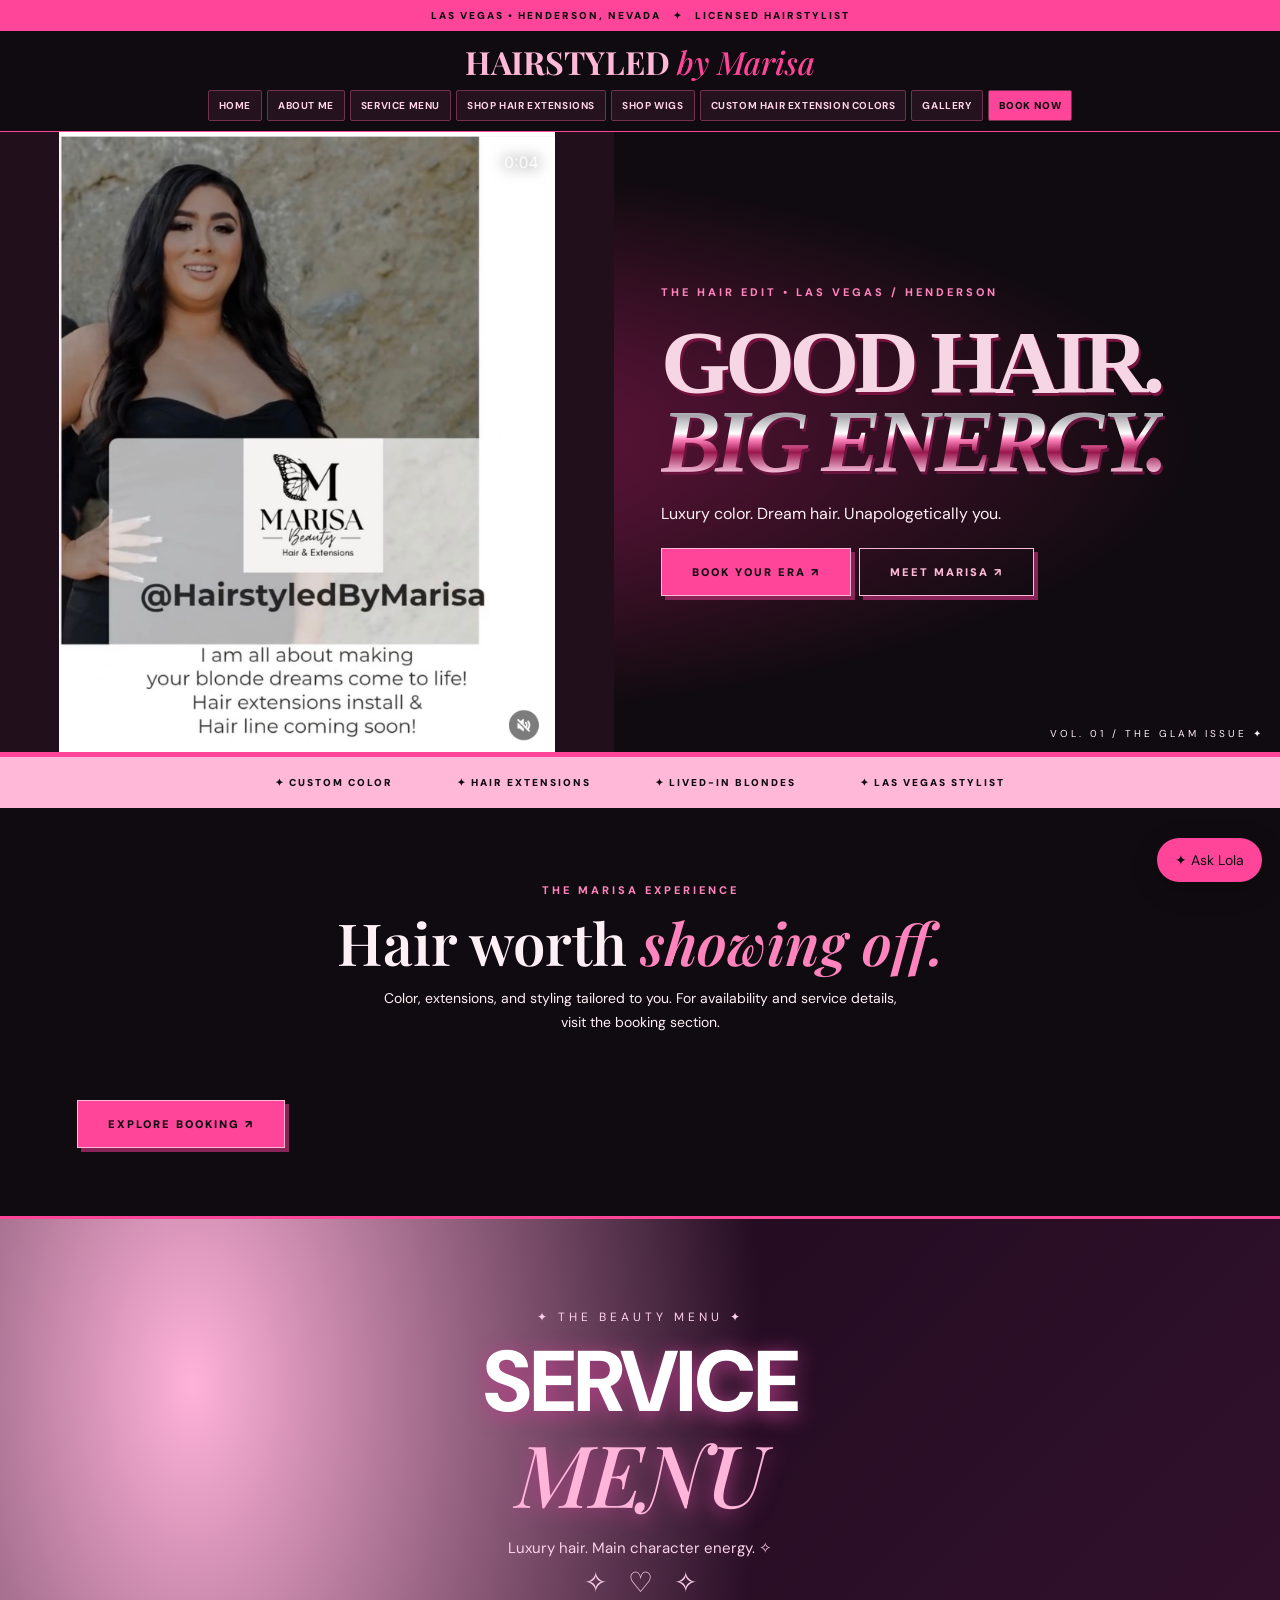
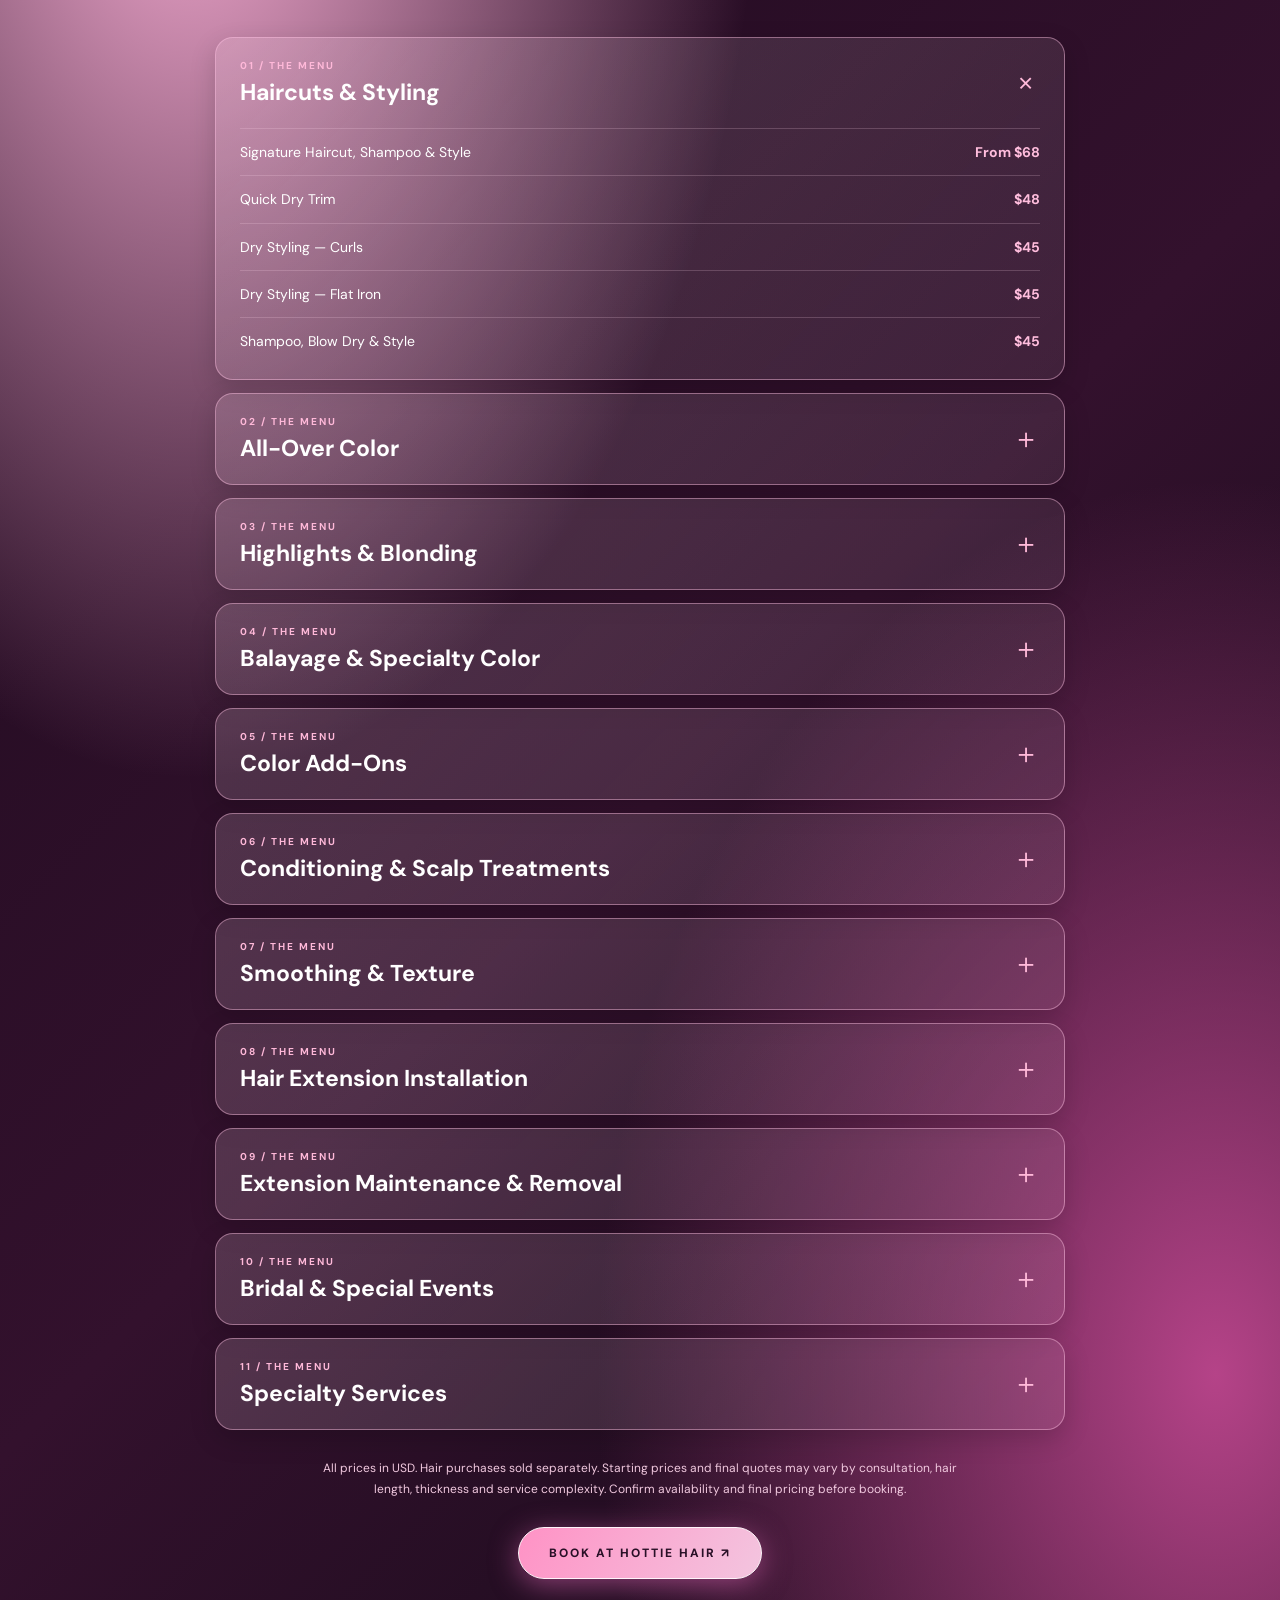
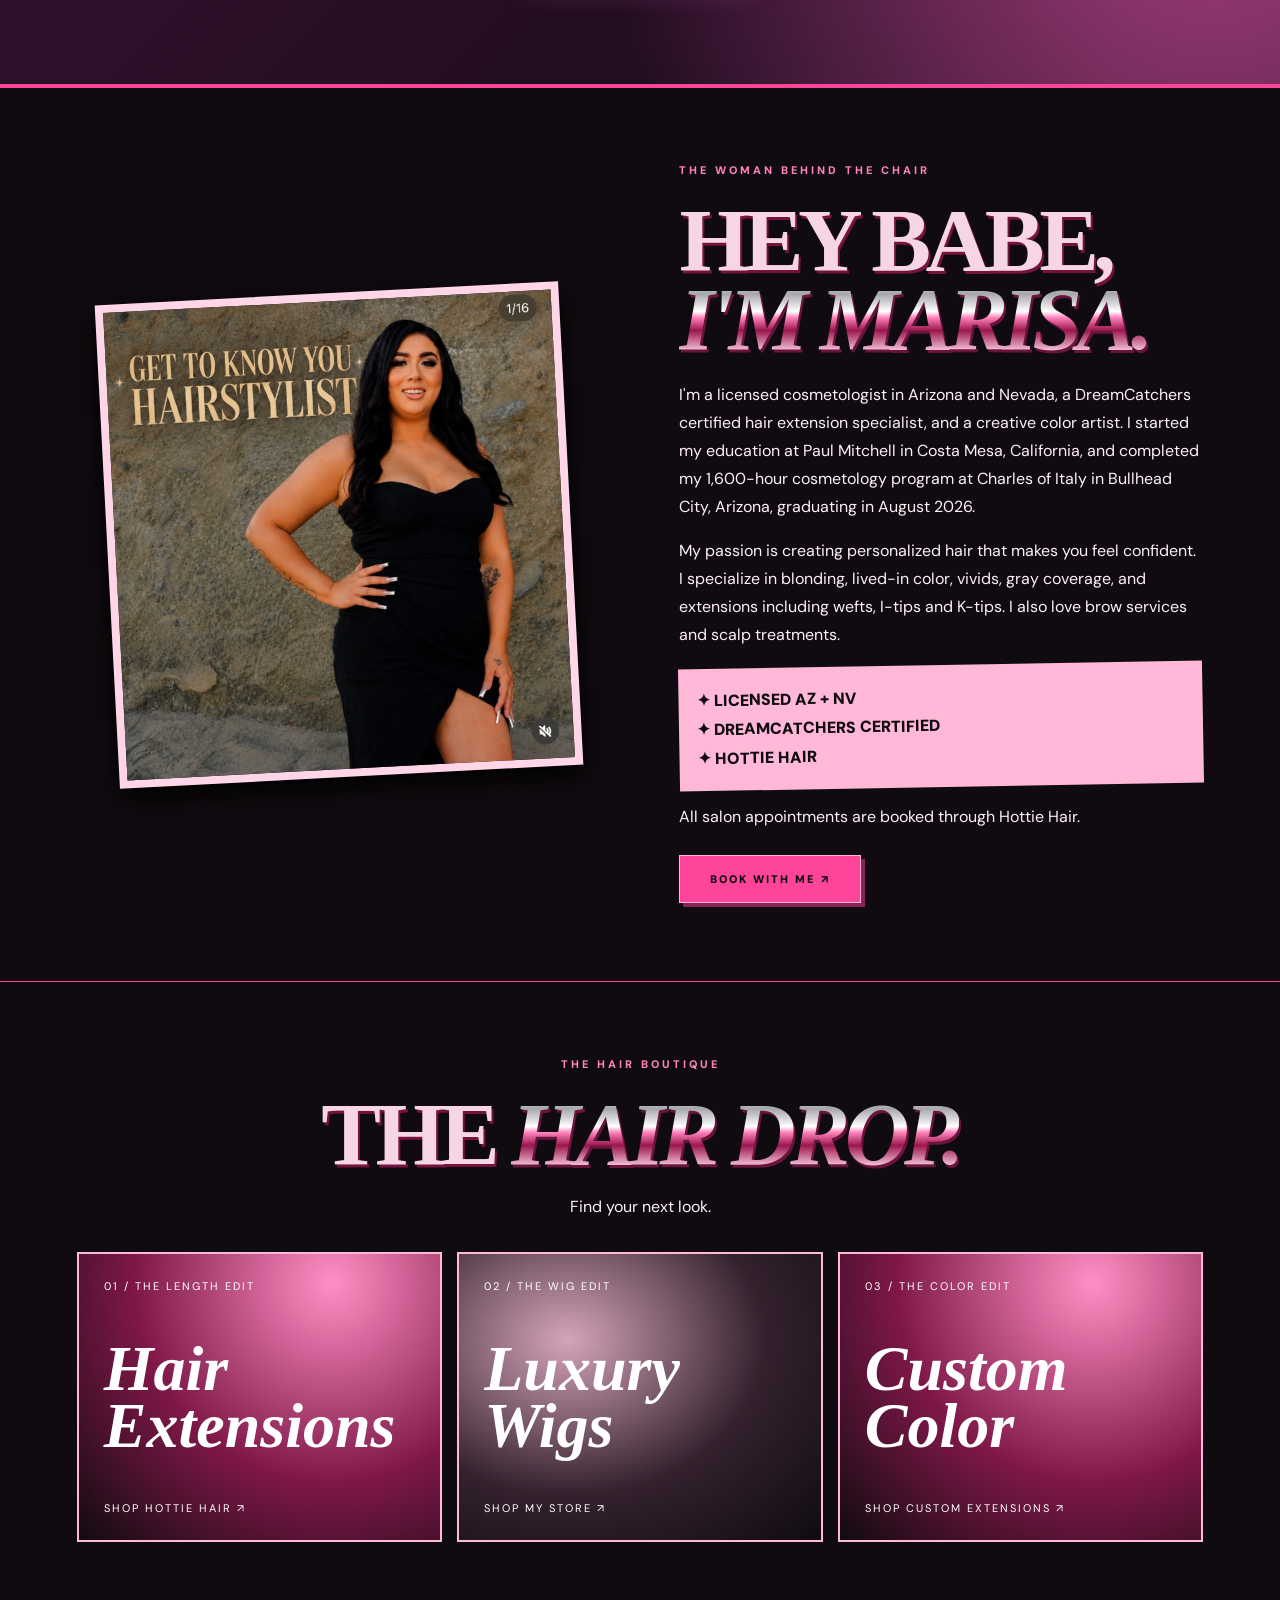
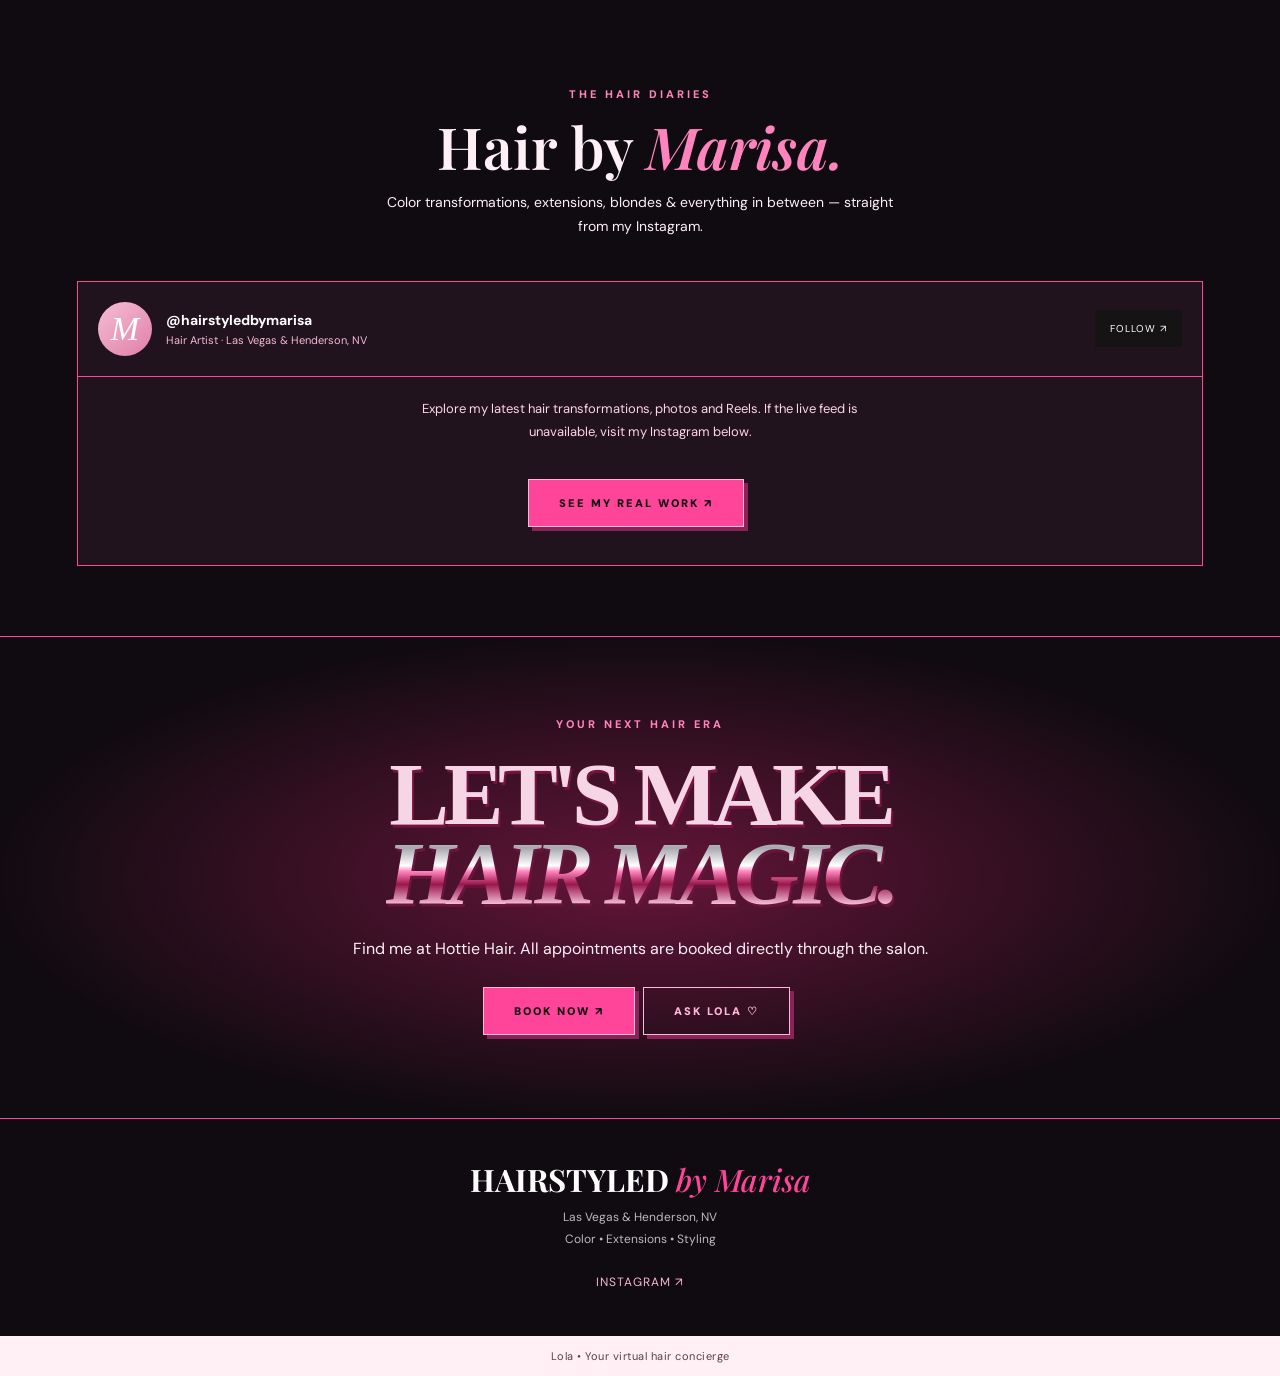
==== commit a50fd654: "Connect Lola chat to server AI while preserving website and Instagram fix" ====
--- a/index.html
+++ b/index.html
@@ -16,13 +16,14 @@
 :root{--pink:#ffb8d8;--hot:#ff459a;--black:#100b10;--cream:#fff0f6}body{background:#100b10;color:#fff0f6} .top{background:#ff459a;color:#100b10;font-weight:900;letter-spacing:2px}.nav,.mobilemenu{background:#100b10;color:#fff;border-bottom:1px solid #ff459a}.navlinks{gap:12px;flex-wrap:wrap}.navlinks a{font-size:11px;color:#fff}.logo{color:#ffb8d8}.logo em{color:#ff459a}.menu{color:#ffb8d8}.campaign{position:relative;display:grid;grid-template-columns:48% 52%;min-height:620px;overflow:hidden;background:radial-gradient(ellipse at 20% 50%,#7d1748,transparent 65%),#100b10;border-bottom:5px solid #ff459a}.campaign-photos{position:relative;overflow:hidden;min-height:620px;background:#21101b}.campaign-photos img{position:absolute;inset:0;width:100%;height:100%;object-fit:contain;background:#21101b;animation:rise 12s infinite both}.campaign-photos img:nth-child(2){animation-delay:4s}.campaign-photos img:nth-child(3){animation-delay:8s}@keyframes rise{0%{transform:translateY(100%);opacity:0}5%,32%{transform:translateY(0);opacity:1}37%,100%{transform:translateY(-100%);opacity:0}}.campaign-copy{align-self:center;padding:7%;z-index:1}.campaign h1,.editorial h2,#shop h2{font-family:Georgia,serif;font-size:clamp(48px,7vw,112px);line-height:.88;letter-spacing:-.06em;margin:22px 0;text-transform:uppercase;color:#f6d5e5;text-shadow:2px 3px #75133e}.campaign h1 i,.editorial h2 i,#shop h2 i{background:linear-gradient(#fff 5%,#a6a6ad 25%,#fff 43%,#ff83bc 49%,#9a174d 62%,#ffd7ec 85%);background-clip:text;-webkit-background-clip:text;color:transparent;text-shadow:none;filter:drop-shadow(2px 3px 0 #68143d)}.issue{position:absolute;bottom:12px;right:16px;font-size:10px;letter-spacing:3px}.eyebrow{color:#ff83bc!important;font-weight:800;letter-spacing:3px}.cta,.shoplink,.insta-cta{display:inline-block;background:#ff459a!important;color:#100b10!important;border:1px solid #ffb8d8!important;box-shadow:4px 4px 0 #8a2458;margin:8px 8px 8px 0;font-weight:900}.outline{background:transparent!important;color:#ffb8d8!important}.strip{background:#ffb8d8;color:#100b10;font-weight:900}.section,#shop,.editorial{background:#100b10;color:#fff0f6;padding:70px 6%}.section h2,.section p,#shop p,.sectionhead p{color:#fff0f6}.pink{color:#ff83bc!important}.editorial{display:grid;grid-template-columns:1fr 1fr;gap:7%;align-items:center;border-block:1px solid #ff459a}.editorial p{line-height:1.75;max-width:65ch}.portrait-stack{position:relative;padding:20px 30px 40px 0}.portrait-stack img{width:72%;display:block;border:8px solid #fff0f6;transform:rotate(-5deg);box-shadow:0 10px 30px #000}.portrait-stack img+img{width:53%;position:absolute;right:0;bottom:0;transform:rotate(8deg)}.credentials{background:#ffb8d8;color:#100b10;padding:18px;font-weight:900;line-height:1.8;transform:rotate(-1deg)}.drop-grid{display:grid;grid-template-columns:repeat(3,1fr);gap:15px;margin-top:35px}.drop-grid a{display:flex;flex-direction:column;justify-content:space-between;min-height:290px;padding:25px;background:radial-gradient(ellipse at 70% 10%,#ff8fc4,#7e1748 55%,#100b10);border:2px solid #ffb8d8;color:white;text-align:left}.drop-grid a:nth-child(2){background:radial-gradient(ellipse at 30% 30%,#d5a4b9,#33212e 55%,#100b10)}.drop-grid strong{font:italic bold clamp(30px,5vw,65px)/.9 Georgia}.drop-grid small,.drop-grid span{font-size:11px;letter-spacing:2px}.booking-edit img{width:100%;max-height:550px;object-fit:contain}.insta-profile,.insta-feed{background:#20131d;color:#fff;border-color:#ff459a}.footer{background:#100b10;color:#ffb8d8}#hairchat header,#openChatBubble{background:#ff459a!important;color:#100b10!important}.marisa-prices{border-block:3px solid #ff459a} @media(max-width:760px){.campaign,.editorial{grid-template-columns:1fr}.campaign-photos{min-height:430px}.campaign{min-height:0}.campaign-copy{padding:30px 20px 55px}.drop-grid{grid-template-columns:1fr}.drop-grid a{min-height:210px}.editorial{padding:45px 6%}.navlinks{display:none}.portrait-stack{max-width:420px}.issue{bottom:8px}}@media(prefers-reduced-motion:reduce){.campaign-photos img{animation:none}.campaign-photos img:not(:first-child){display:none}}
 </style><style>
 .nav{height:auto!important;min-height:0;display:flex!important;flex-direction:column;align-items:center;padding:15px 12px 0!important;gap:12px;background:#100b10!important;position:sticky;top:0;z-index:99}.nav .logo{font-size:clamp(20px,4vw,32px);white-space:nowrap}.navlinks{display:flex!important;flex-wrap:wrap!important;justify-content:center;gap:5px!important;width:100%;padding:0 0 10px}.navlinks a{display:block;color:#ffd4e8!important;background:#24121e;border:1px solid #74314f;padding:8px 10px;border-radius:2px;font-size:10px!important;letter-spacing:.6px!important;white-space:nowrap}.navlinks a:last-child{background:#ff459a;color:#100b10!important;font-weight:900}.navlinks a:hover,.navlinks a:focus-visible{background:#ffb8d8;color:#100b10!important}.campaign-photos img{animation:riseTwo 8s infinite both!important}.campaign-photos img:nth-child(2){animation-delay:4s!important}@keyframes riseTwo{0%{transform:translateY(100%);opacity:0}6%,49%{transform:translateY(0);opacity:1}55%,100%{transform:translateY(-100%);opacity:0}}.portrait-stack{padding:18px!important;margin:auto;width:100%;max-width:500px}.portrait-stack img{width:100%!important;transform:rotate(-3deg);border:8px solid #ffd6e8}.booking-edit{grid-template-columns:1fr!important;text-align:center;padding:75px 6%!important;background:radial-gradient(ellipse at center,#641539,#100b10 72%)}.booking-edit p{margin-inline:auto}.insta-feed{padding:20px 0 30px!important;max-width:none;overflow:hidden}.feed-note{color:#ffd4e8!important;padding:0 15px}.portfolio-window{width:100%;overflow-x:auto;overscroll-behavior-inline:contain;scrollbar-color:#ff459a #20131d}.portfolio-window iframe{max-width:100%;border:0}.insta-details span{color:#f5b9d5}.insta-profile{max-width:none}.portfolio-window:focus-within{outline:2px solid #ff459a}section[id]{scroll-margin-top:165px}@media(max-width:760px){.navlinks a{font-size:9px!important;padding:7px 8px}.nav{gap:8px}.portrait-stack{max-width:340px}.campaign-photos{min-height:430px}#openChatBubble{font-size:12px;padding:11px 15px}}@media(prefers-reduced-motion:reduce){.campaign-photos img{animation:none!important}.campaign-photos img:not(:first-child){display:none}}
-</style></head><body><div class="top">Las Vegas • Henderson, Nevada   ✦   Licensed hairstylist</div><nav class="nav"><a class="logo" href="#home">HAIRSTYLED <em>by Marisa</em></a><div aria-label="Main navigation" class="navlinks"><a href="#home">Home</a><a href="#about">About Me</a><a href="#service-menu">Service Menu</a><a href="https://hottiehair.com/shop">Shop Hair Extensions</a><a href="https://r0sktv-ya.myshopify.com">Shop Wigs</a><a href="https://r0sktv-ya.myshopify.com">Custom Hair Extension Colors</a><a href="#gallery">Gallery</a><a href="https://hottiehair.com/staff/marisa-sanchez">Book Now</a></div></nav><main><section class="campaign" id="home"><div class="campaign-photos"><img alt="Marisa with her Hair by Marisa newspaper" src="[data-uri]"/><img alt="Marisa promotional portrait" src="[data-uri]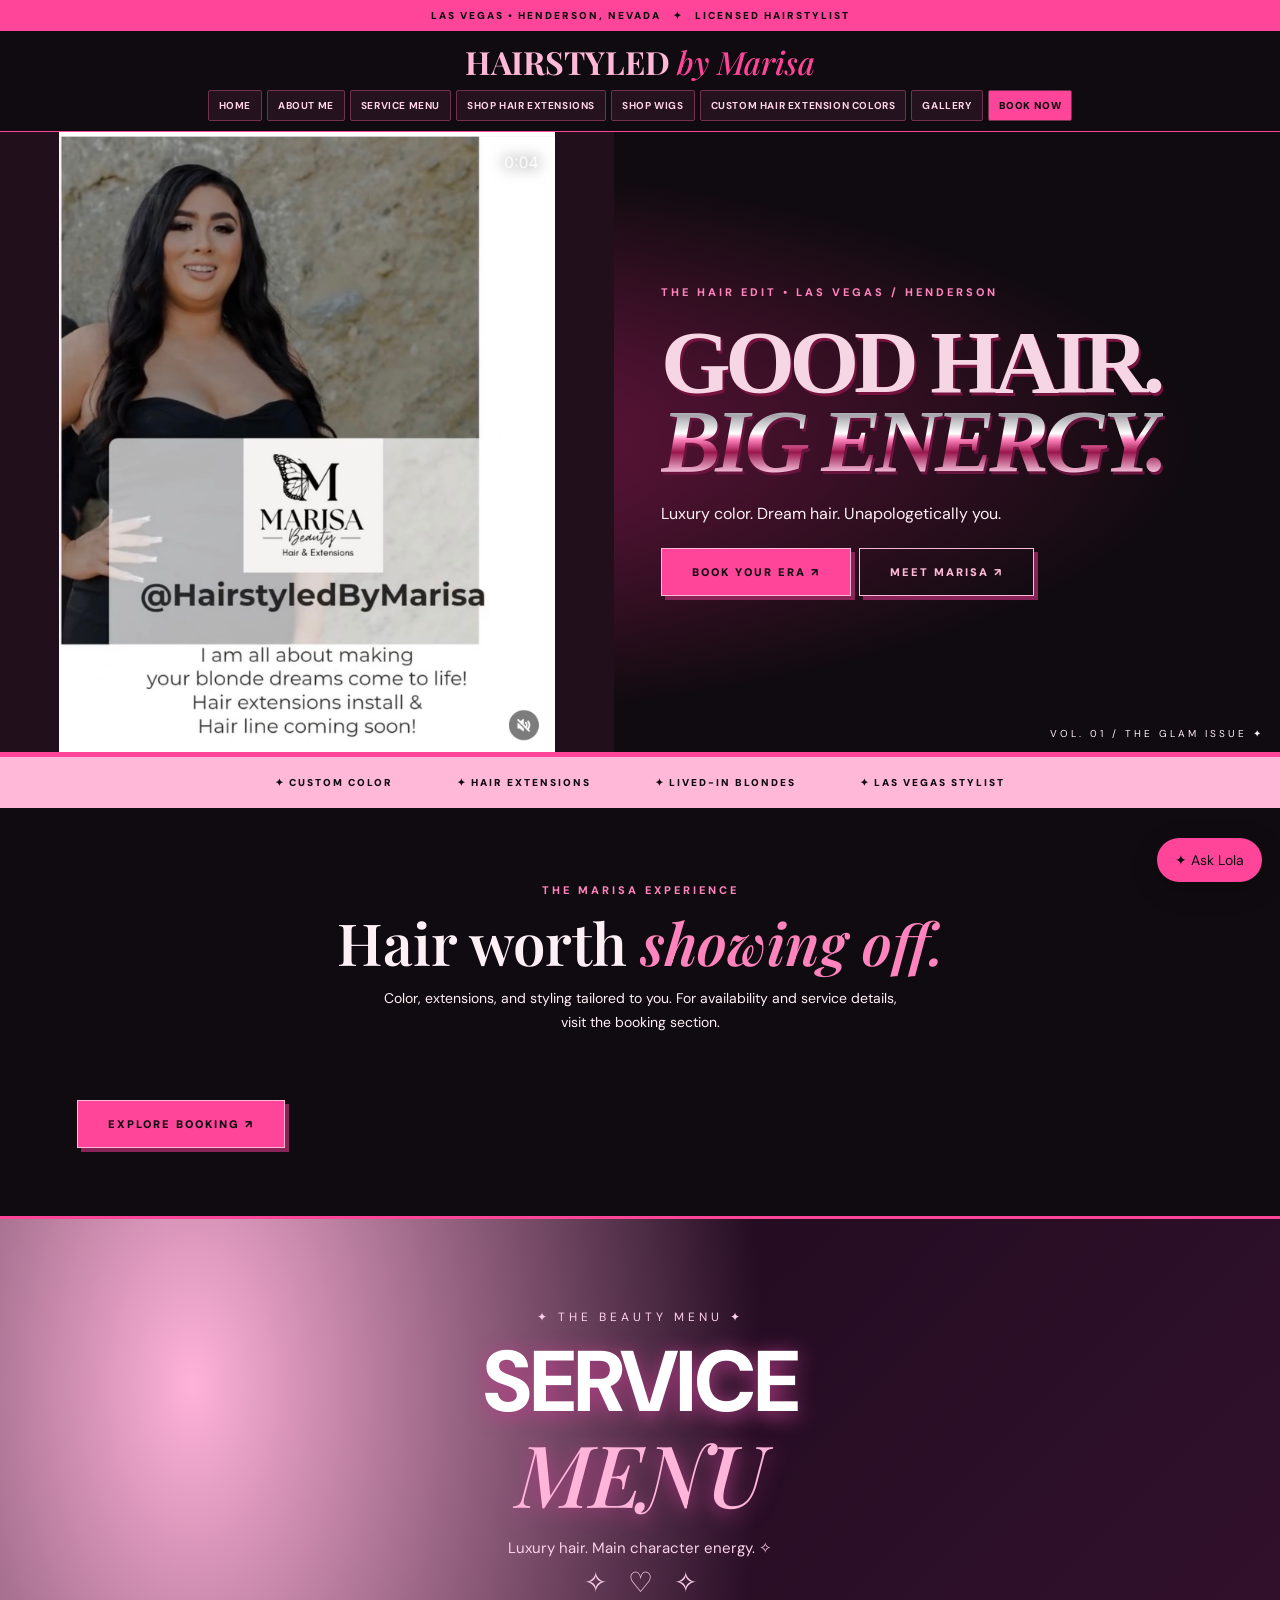
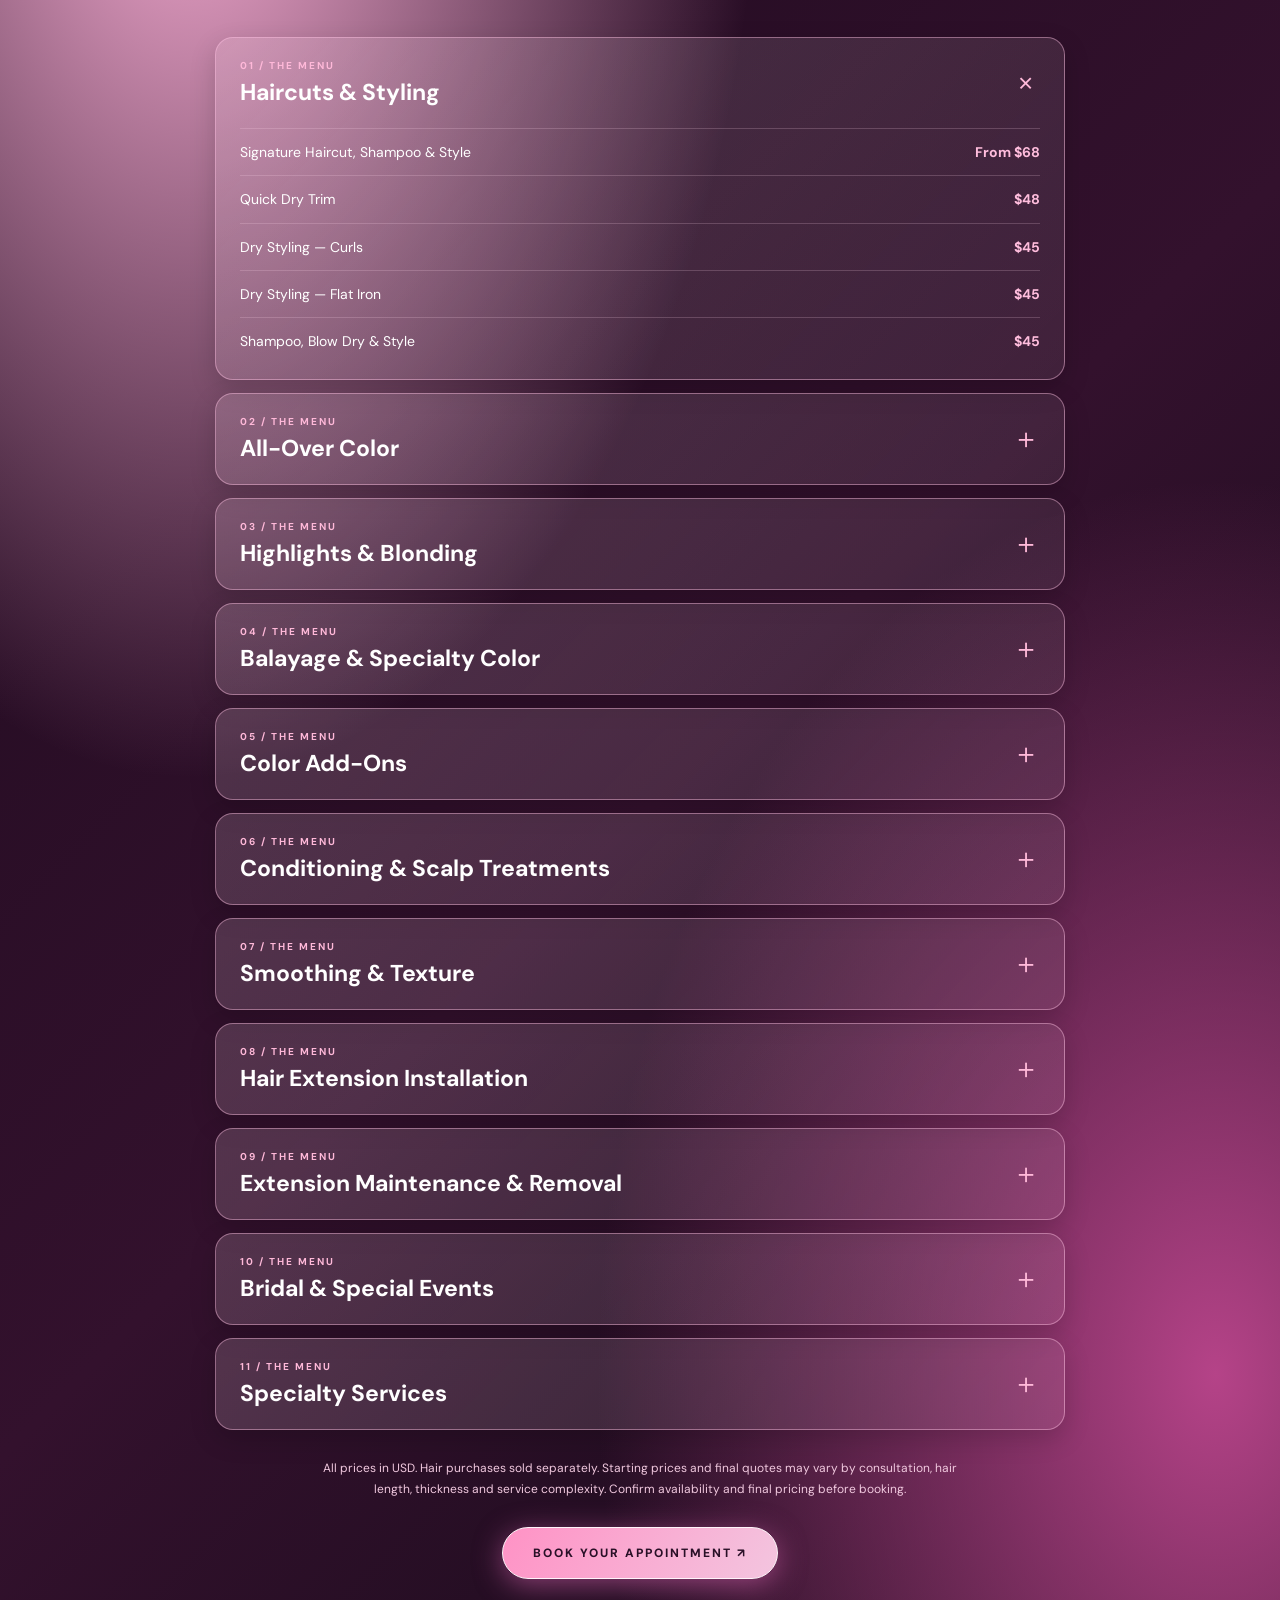
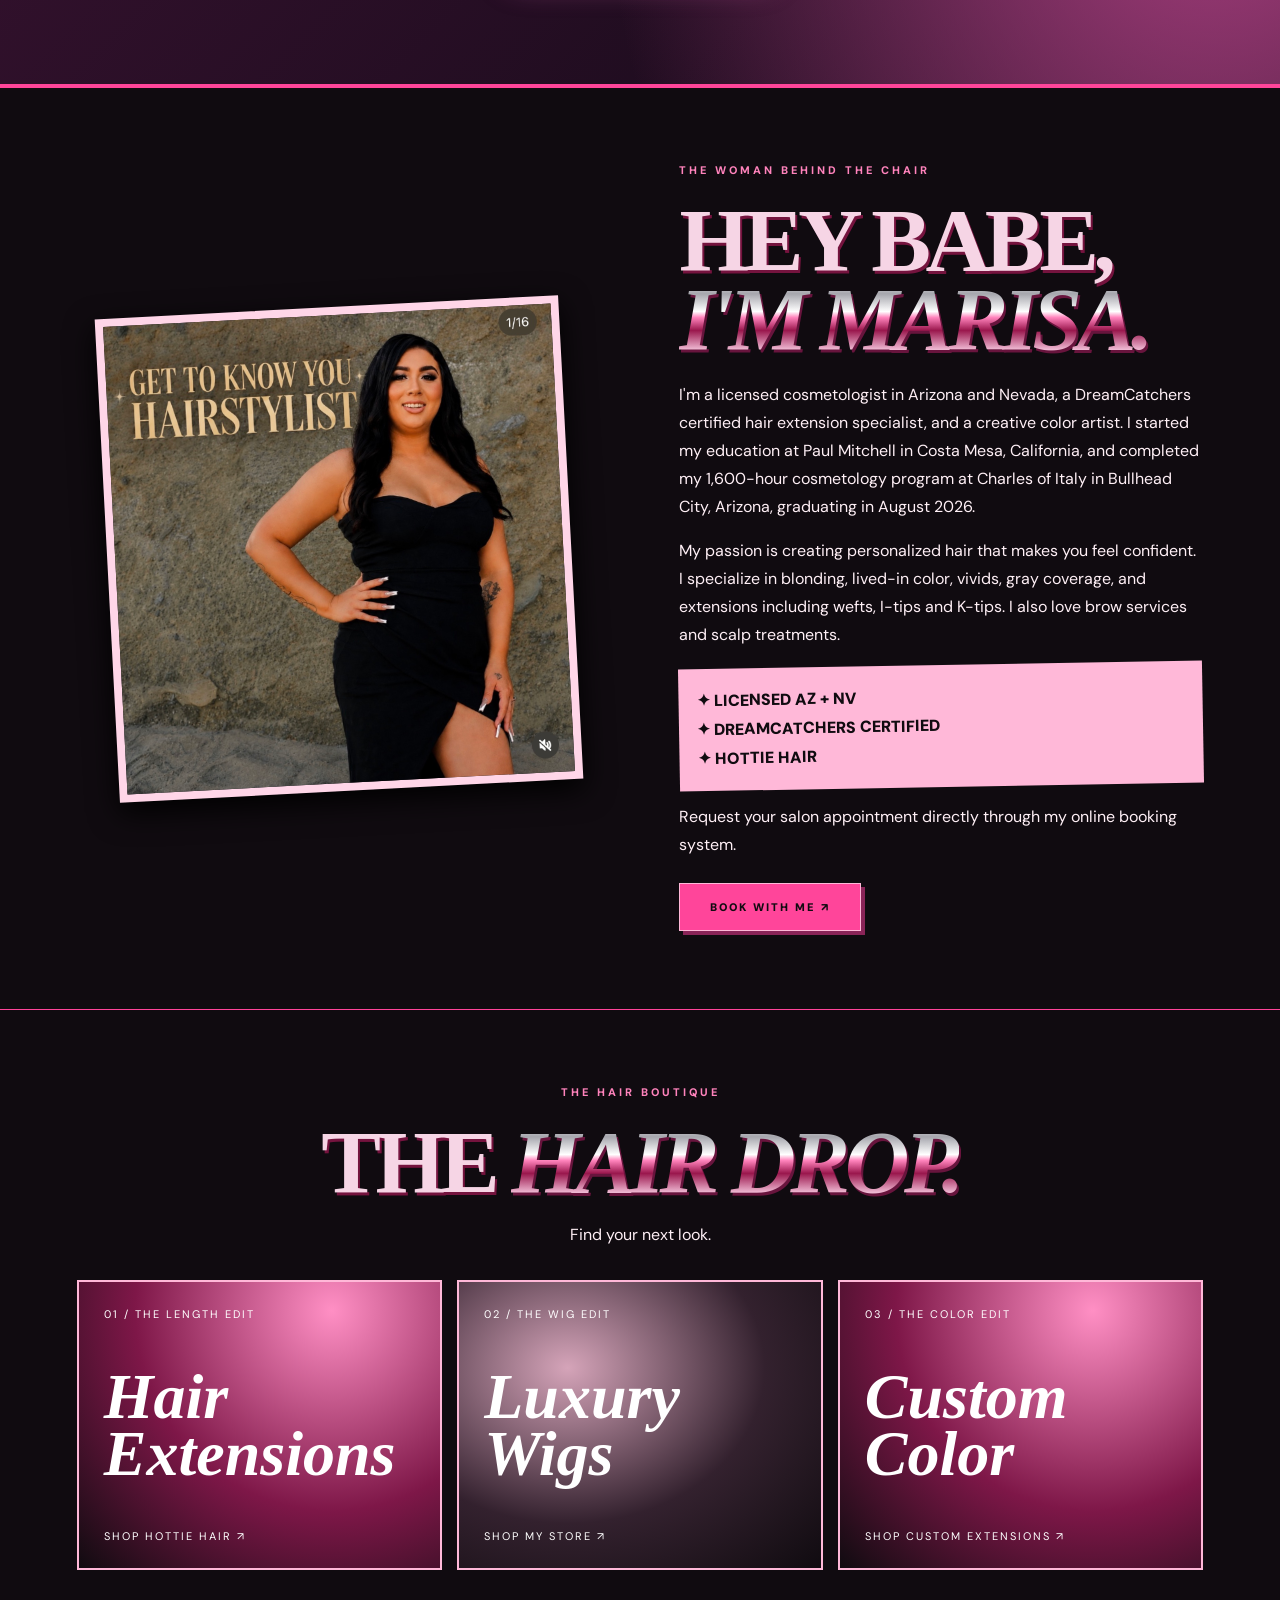
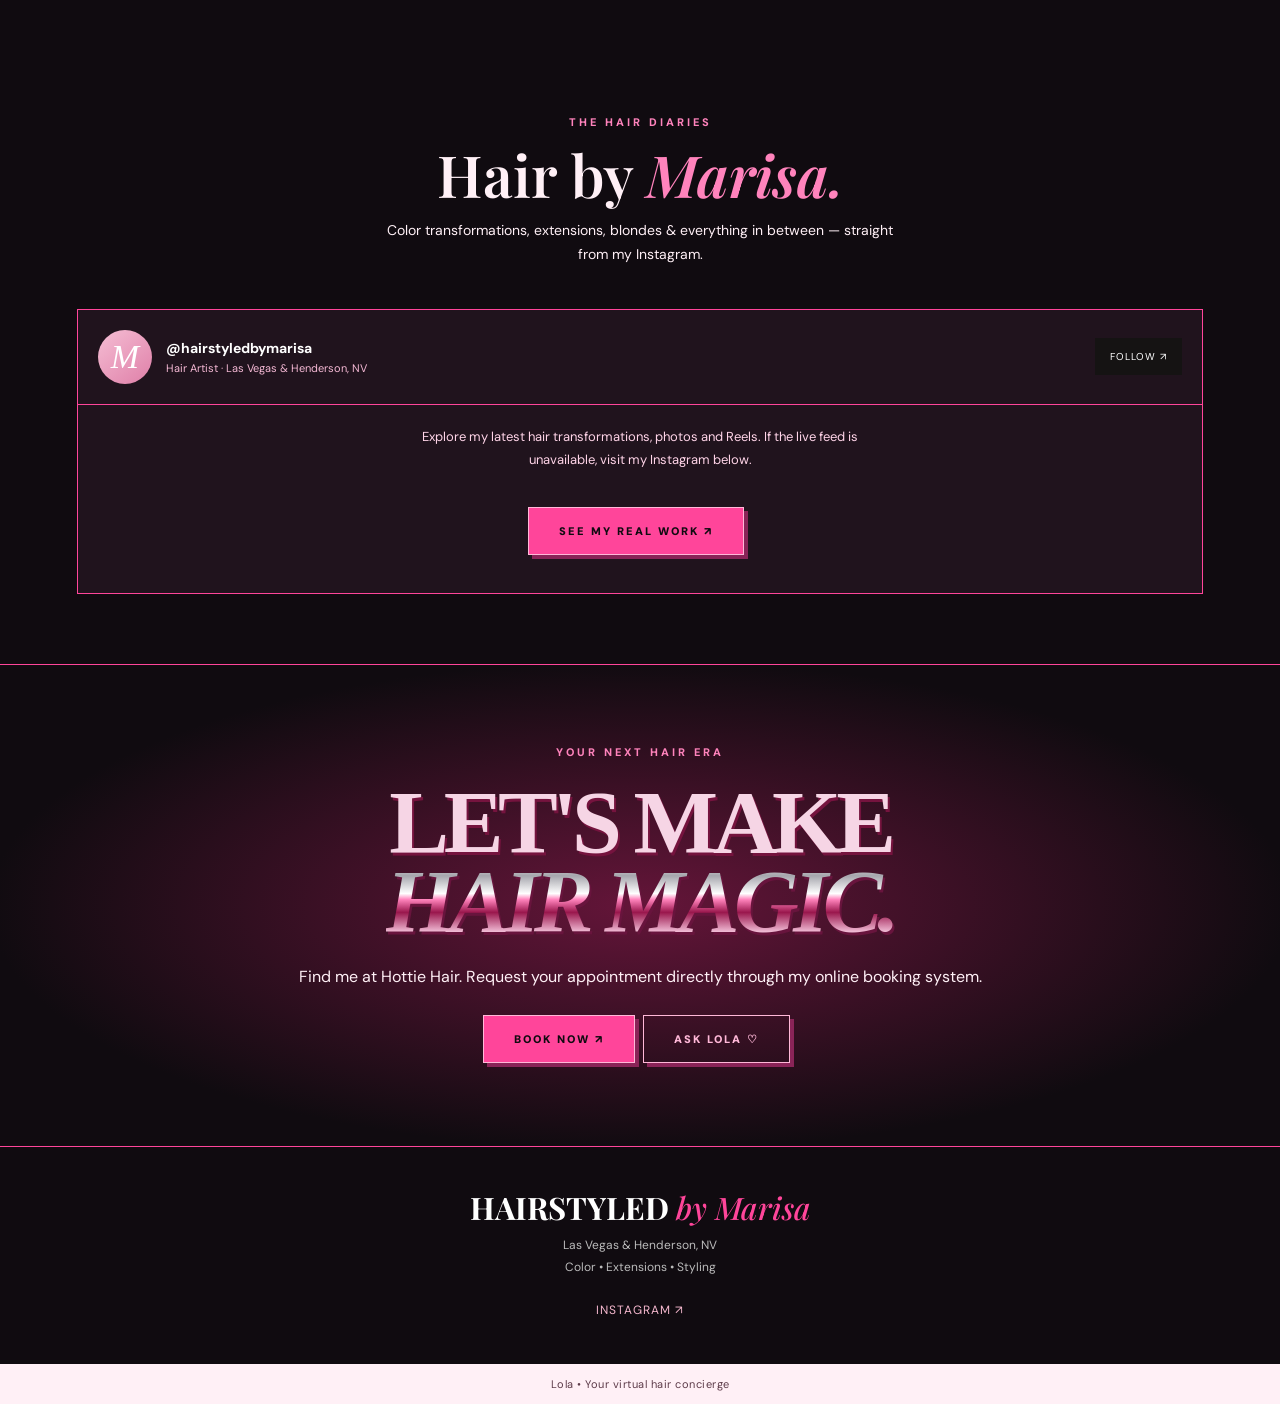
==== commit 8aa2c9fe: "Update booking labels and instructions for direct booking" ====
--- a/index.html
+++ b/index.html
@@ -16,7 +16,18 @@
 :root{--pink:#ffb8d8;--hot:#ff459a;--black:#100b10;--cream:#fff0f6}body{background:#100b10;color:#fff0f6} .top{background:#ff459a;color:#100b10;font-weight:900;letter-spacing:2px}.nav,.mobilemenu{background:#100b10;color:#fff;border-bottom:1px solid #ff459a}.navlinks{gap:12px;flex-wrap:wrap}.navlinks a{font-size:11px;color:#fff}.logo{color:#ffb8d8}.logo em{color:#ff459a}.menu{color:#ffb8d8}.campaign{position:relative;display:grid;grid-template-columns:48% 52%;min-height:620px;overflow:hidden;background:radial-gradient(ellipse at 20% 50%,#7d1748,transparent 65%),#100b10;border-bottom:5px solid #ff459a}.campaign-photos{position:relative;overflow:hidden;min-height:620px;background:#21101b}.campaign-photos img{position:absolute;inset:0;width:100%;height:100%;object-fit:contain;background:#21101b;animation:rise 12s infinite both}.campaign-photos img:nth-child(2){animation-delay:4s}.campaign-photos img:nth-child(3){animation-delay:8s}@keyframes rise{0%{transform:translateY(100%);opacity:0}5%,32%{transform:translateY(0);opacity:1}37%,100%{transform:translateY(-100%);opacity:0}}.campaign-copy{align-self:center;padding:7%;z-index:1}.campaign h1,.editorial h2,#shop h2{font-family:Georgia,serif;font-size:clamp(48px,7vw,112px);line-height:.88;letter-spacing:-.06em;margin:22px 0;text-transform:uppercase;color:#f6d5e5;text-shadow:2px 3px #75133e}.campaign h1 i,.editorial h2 i,#shop h2 i{background:linear-gradient(#fff 5%,#a6a6ad 25%,#fff 43%,#ff83bc 49%,#9a174d 62%,#ffd7ec 85%);background-clip:text;-webkit-background-clip:text;color:transparent;text-shadow:none;filter:drop-shadow(2px 3px 0 #68143d)}.issue{position:absolute;bottom:12px;right:16px;font-size:10px;letter-spacing:3px}.eyebrow{color:#ff83bc!important;font-weight:800;letter-spacing:3px}.cta,.shoplink,.insta-cta{display:inline-block;background:#ff459a!important;color:#100b10!important;border:1px solid #ffb8d8!important;box-shadow:4px 4px 0 #8a2458;margin:8px 8px 8px 0;font-weight:900}.outline{background:transparent!important;color:#ffb8d8!important}.strip{background:#ffb8d8;color:#100b10;font-weight:900}.section,#shop,.editorial{background:#100b10;color:#fff0f6;padding:70px 6%}.section h2,.section p,#shop p,.sectionhead p{color:#fff0f6}.pink{color:#ff83bc!important}.editorial{display:grid;grid-template-columns:1fr 1fr;gap:7%;align-items:center;border-block:1px solid #ff459a}.editorial p{line-height:1.75;max-width:65ch}.portrait-stack{position:relative;padding:20px 30px 40px 0}.portrait-stack img{width:72%;display:block;border:8px solid #fff0f6;transform:rotate(-5deg);box-shadow:0 10px 30px #000}.portrait-stack img+img{width:53%;position:absolute;right:0;bottom:0;transform:rotate(8deg)}.credentials{background:#ffb8d8;color:#100b10;padding:18px;font-weight:900;line-height:1.8;transform:rotate(-1deg)}.drop-grid{display:grid;grid-template-columns:repeat(3,1fr);gap:15px;margin-top:35px}.drop-grid a{display:flex;flex-direction:column;justify-content:space-between;min-height:290px;padding:25px;background:radial-gradient(ellipse at 70% 10%,#ff8fc4,#7e1748 55%,#100b10);border:2px solid #ffb8d8;color:white;text-align:left}.drop-grid a:nth-child(2){background:radial-gradient(ellipse at 30% 30%,#d5a4b9,#33212e 55%,#100b10)}.drop-grid strong{font:italic bold clamp(30px,5vw,65px)/.9 Georgia}.drop-grid small,.drop-grid span{font-size:11px;letter-spacing:2px}.booking-edit img{width:100%;max-height:550px;object-fit:contain}.insta-profile,.insta-feed{background:#20131d;color:#fff;border-color:#ff459a}.footer{background:#100b10;color:#ffb8d8}#hairchat header,#openChatBubble{background:#ff459a!important;color:#100b10!important}.marisa-prices{border-block:3px solid #ff459a} @media(max-width:760px){.campaign,.editorial{grid-template-columns:1fr}.campaign-photos{min-height:430px}.campaign{min-height:0}.campaign-copy{padding:30px 20px 55px}.drop-grid{grid-template-columns:1fr}.drop-grid a{min-height:210px}.editorial{padding:45px 6%}.navlinks{display:none}.portrait-stack{max-width:420px}.issue{bottom:8px}}@media(prefers-reduced-motion:reduce){.campaign-photos img{animation:none}.campaign-photos img:not(:first-child){display:none}}
 </style><style>
 .nav{height:auto!important;min-height:0;display:flex!important;flex-direction:column;align-items:center;padding:15px 12px 0!important;gap:12px;background:#100b10!important;position:sticky;top:0;z-index:99}.nav .logo{font-size:clamp(20px,4vw,32px);white-space:nowrap}.navlinks{display:flex!important;flex-wrap:wrap!important;justify-content:center;gap:5px!important;width:100%;padding:0 0 10px}.navlinks a{display:block;color:#ffd4e8!important;background:#24121e;border:1px solid #74314f;padding:8px 10px;border-radius:2px;font-size:10px!important;letter-spacing:.6px!important;white-space:nowrap}.navlinks a:last-child{background:#ff459a;color:#100b10!important;font-weight:900}.navlinks a:hover,.navlinks a:focus-visible{background:#ffb8d8;color:#100b10!important}.campaign-photos img{animation:riseTwo 8s infinite both!important}.campaign-photos img:nth-child(2){animation-delay:4s!important}@keyframes riseTwo{0%{transform:translateY(100%);opacity:0}6%,49%{transform:translateY(0);opacity:1}55%,100%{transform:translateY(-100%);opacity:0}}.portrait-stack{padding:18px!important;margin:auto;width:100%;max-width:500px}.portrait-stack img{width:100%!important;transform:rotate(-3deg);border:8px solid #ffd6e8}.booking-edit{grid-template-columns:1fr!important;text-align:center;padding:75px 6%!important;background:radial-gradient(ellipse at center,#641539,#100b10 72%)}.booking-edit p{margin-inline:auto}.insta-feed{padding:20px 0 30px!important;max-width:none;overflow:hidden}.feed-note{color:#ffd4e8!important;padding:0 15px}.portfolio-window{width:100%;overflow-x:auto;overscroll-behavior-inline:contain;scrollbar-color:#ff459a #20131d}.portfolio-window iframe{max-width:100%;border:0}.insta-details span{color:#f5b9d5}.insta-profile{max-width:none}.portfolio-window:focus-within{outline:2px solid #ff459a}section[id]{scroll-margin-top:165px}@media(max-width:760px){.navlinks a{font-size:9px!important;padding:7px 8px}.nav{gap:8px}.portrait-stack{max-width:340px}.campaign-photos{min-height:430px}#openChatBubble{font-size:12px;padding:11px 15px}}@media(prefers-reduced-motion:reduce){.campaign-photos img{animation:none!important}.campaign-photos img:not(:first-child){display:none}}
-</style></head><body><div class="top">Las Vegas • Henderson, Nevada   ✦   Licensed hairstylist</div><nav class="nav"><a class="logo" href="#home">HAIRSTYLED <em>by Marisa</em></a><div aria-label="Main navigation" class="navlinks"><a href="#home">Home</a><a href="#about">About Me</a><a href="#service-menu">Service Menu</a><a href="https://hottiehair.com/shop">Shop Hair Extensions</a><a href="https://r0sktv-ya.myshopify.com">Shop Wigs</a><a href="https://r0sktv-ya.myshopify.com">Custom Hair Extension Colors</a><a href="#gallery">Gallery</a><a href="https://hottiehair.com/staff/marisa-sanchez">Book Now</a></div></nav><main><section class="campaign" id="home"><div class="campaign-photos"><img alt="Marisa with her Hair by Marisa newspaper" src="[data-uri]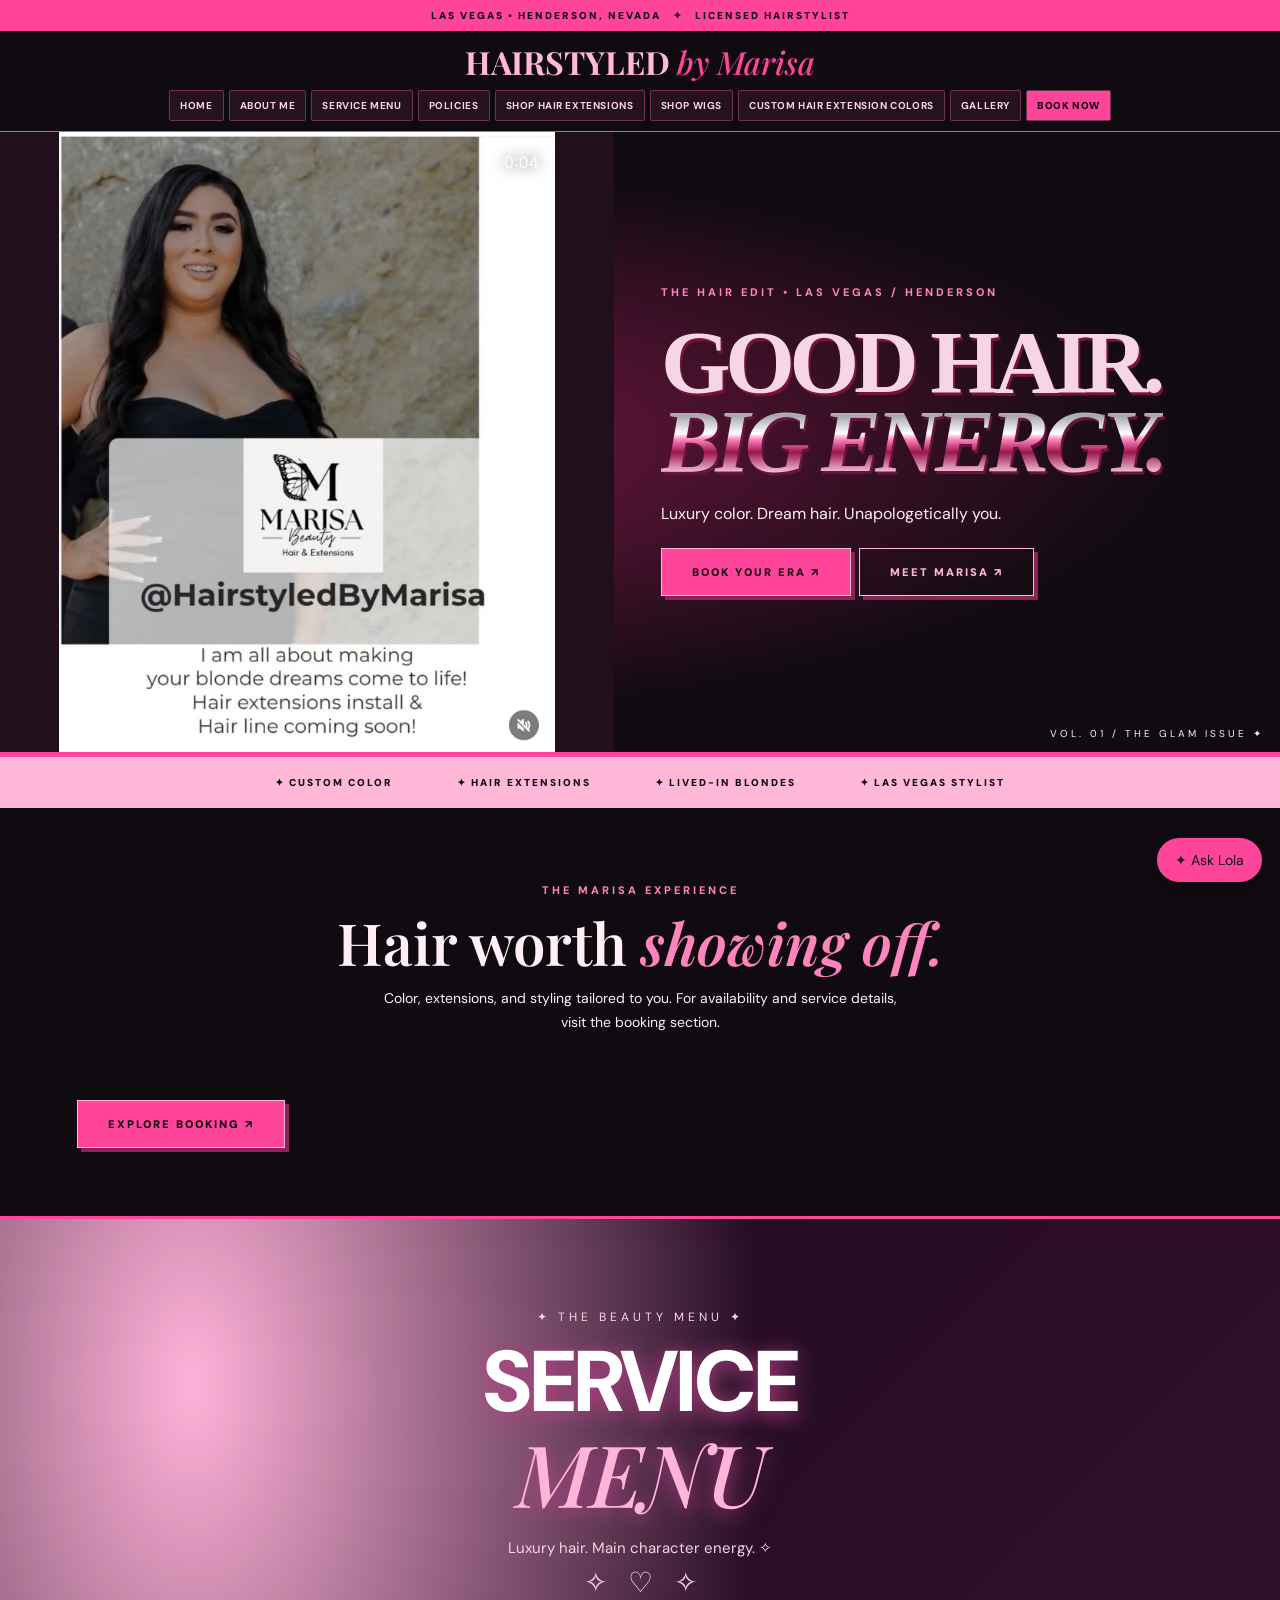
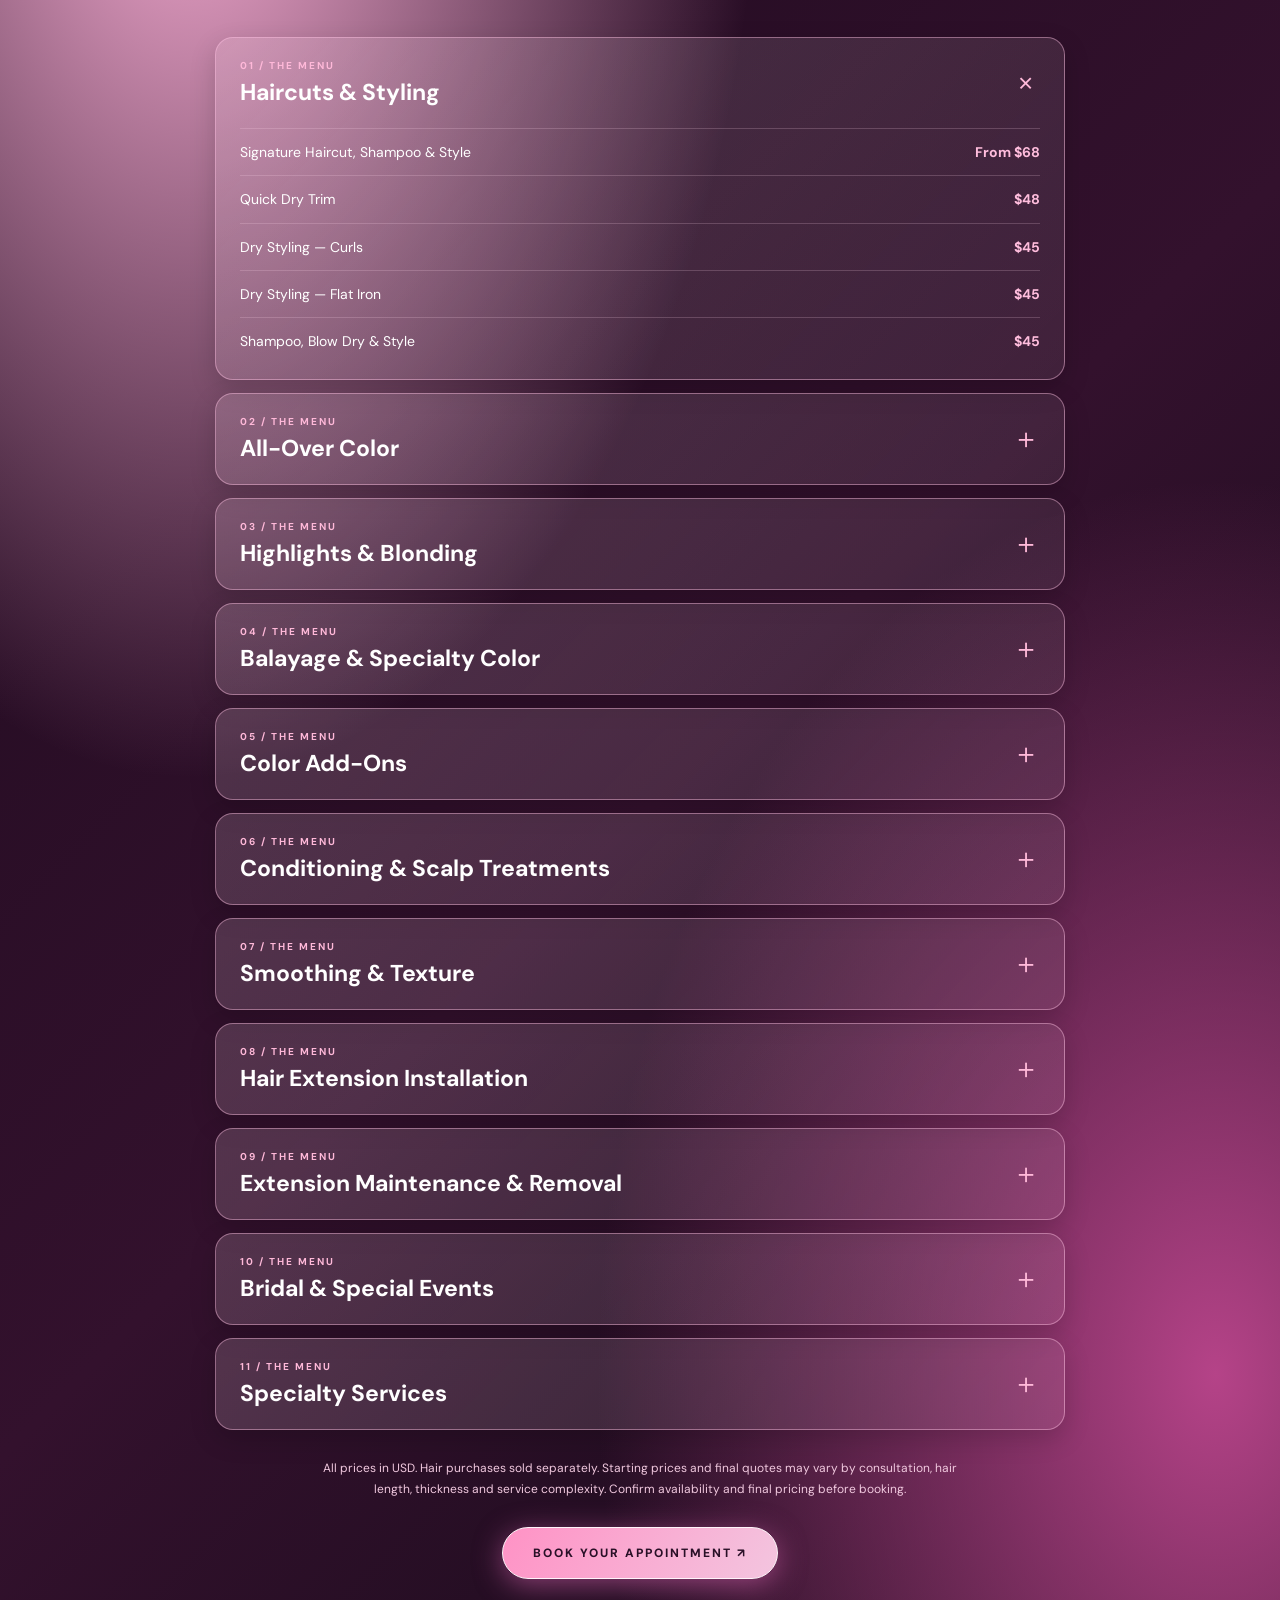
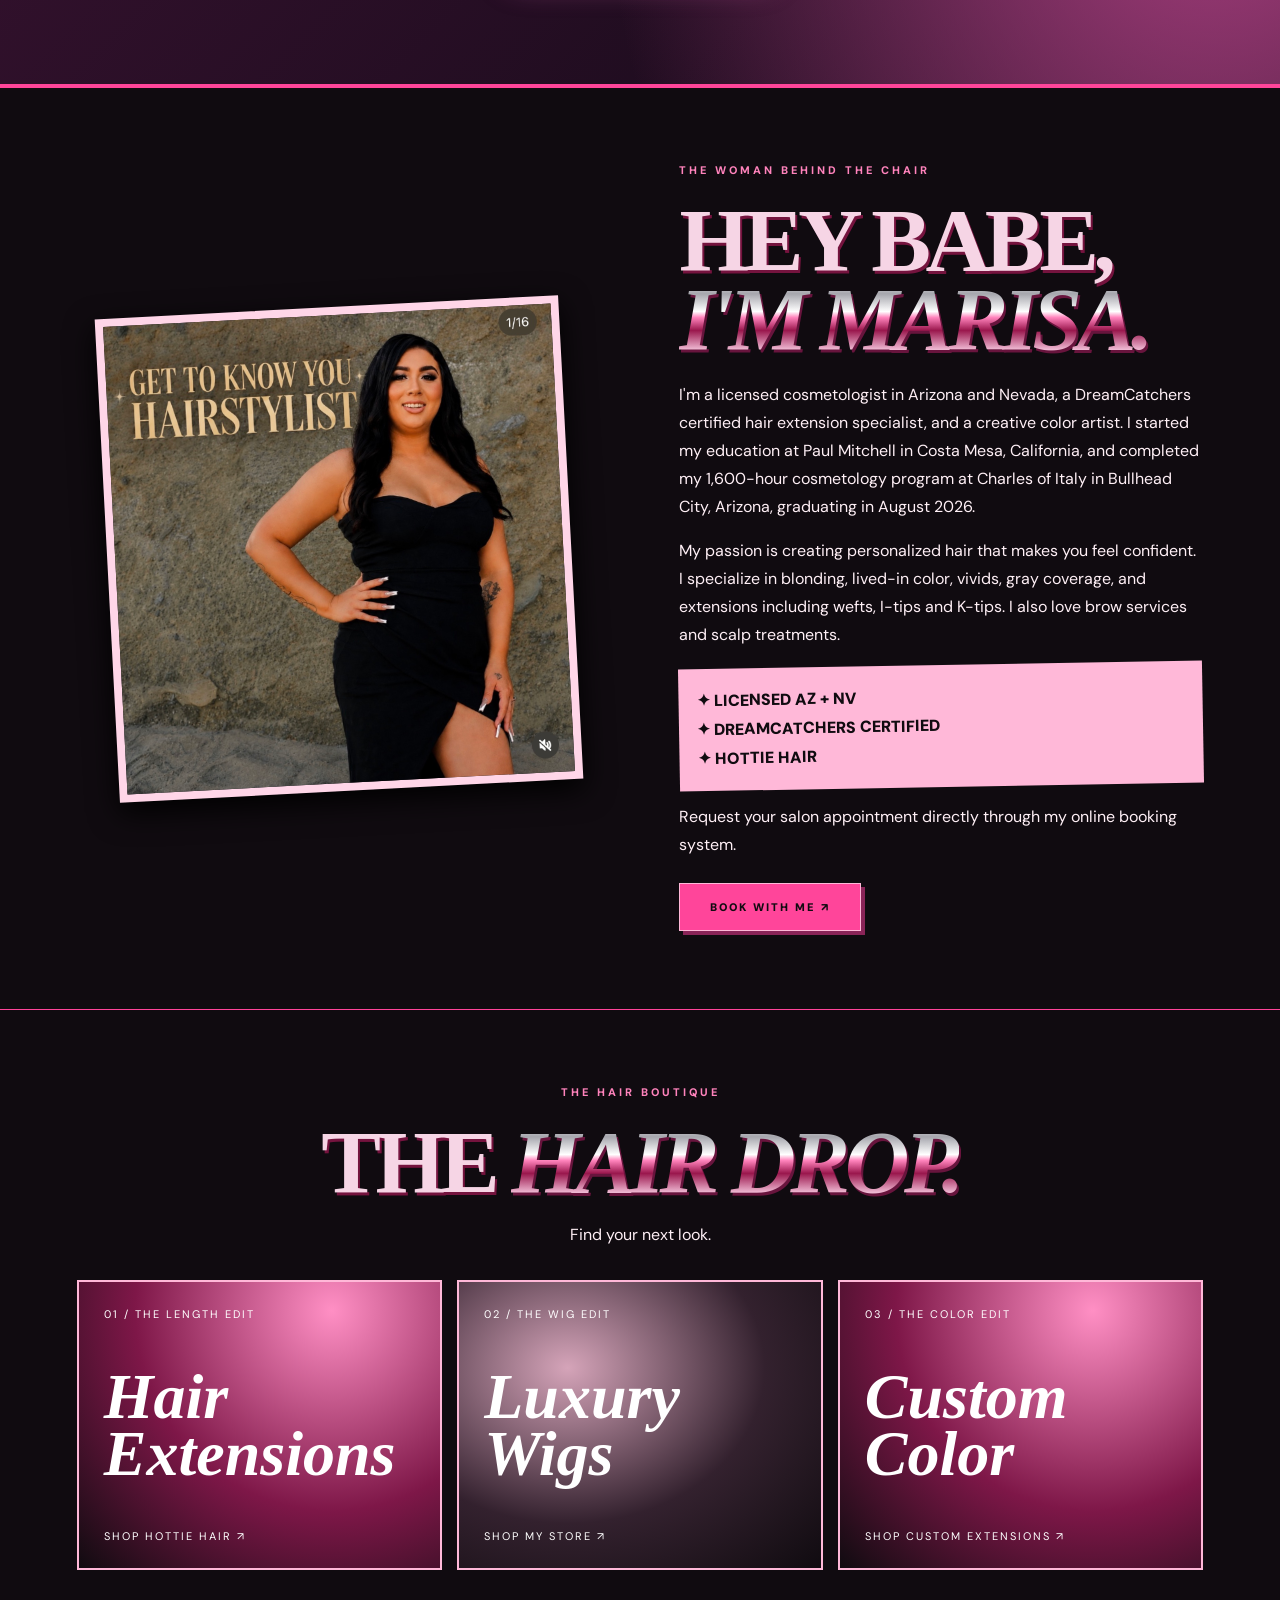
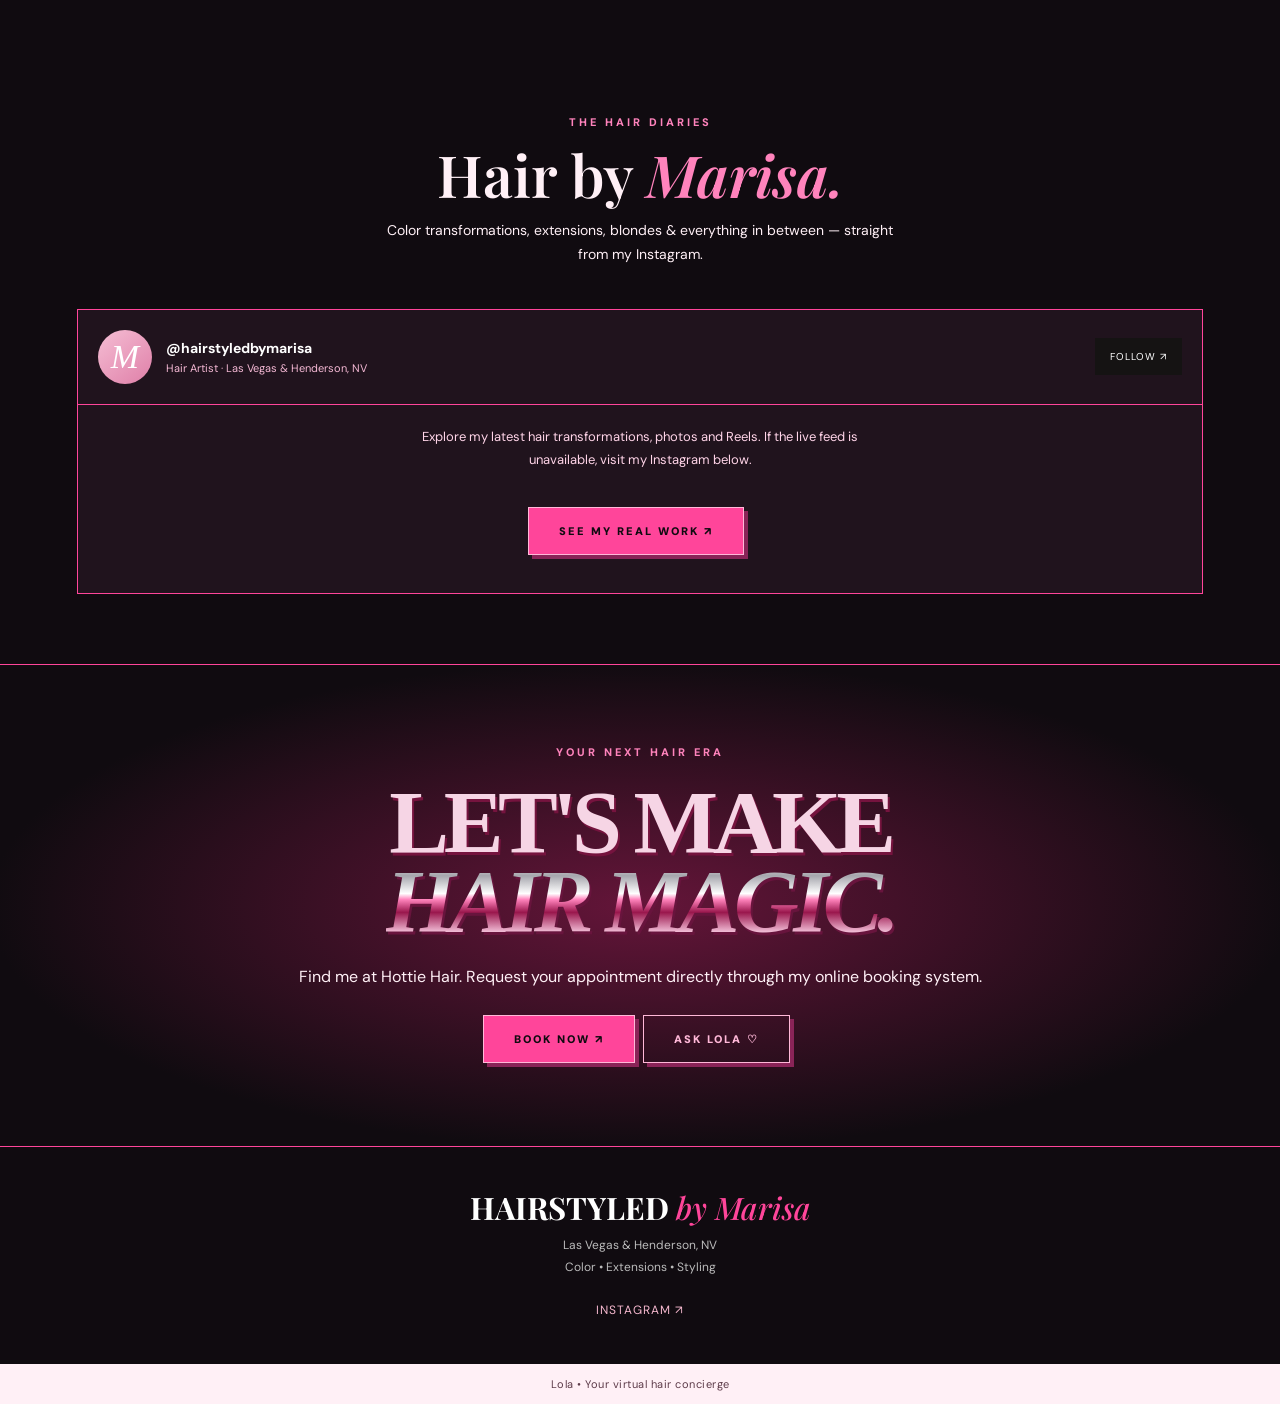
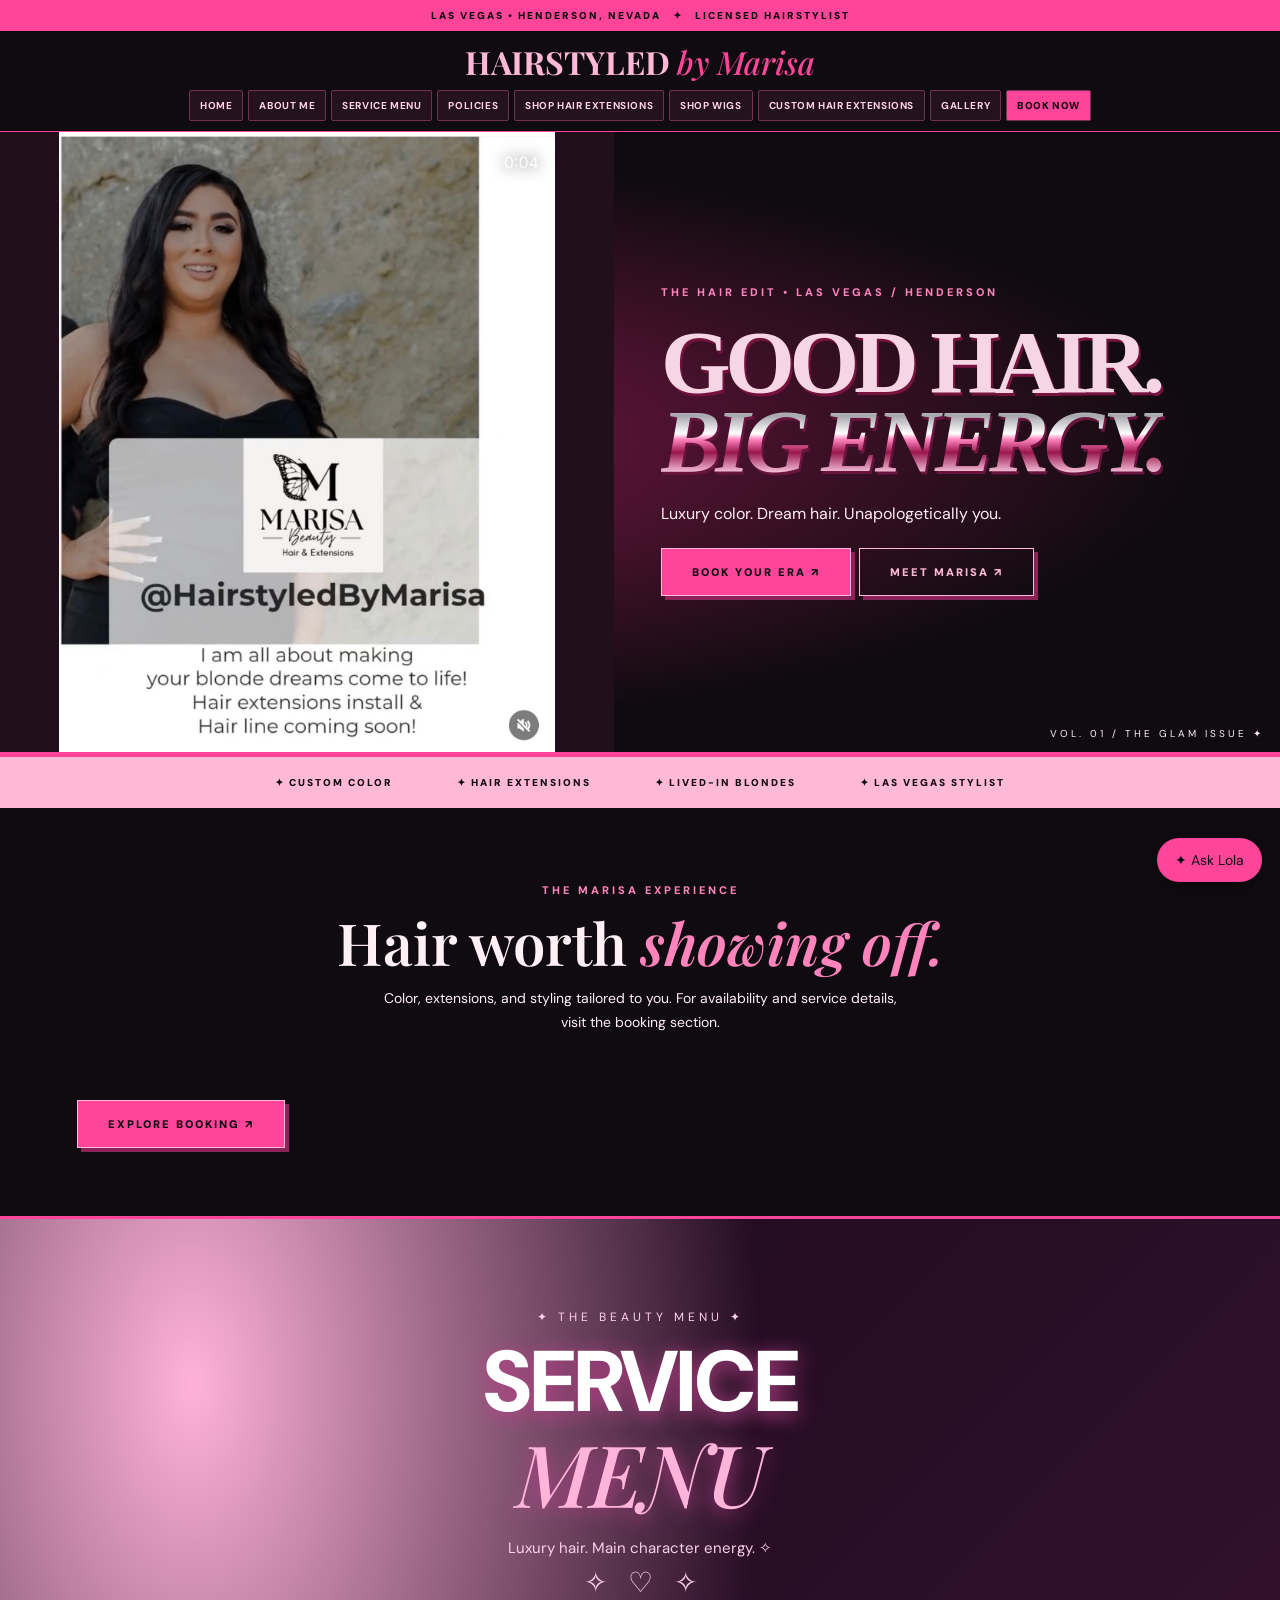
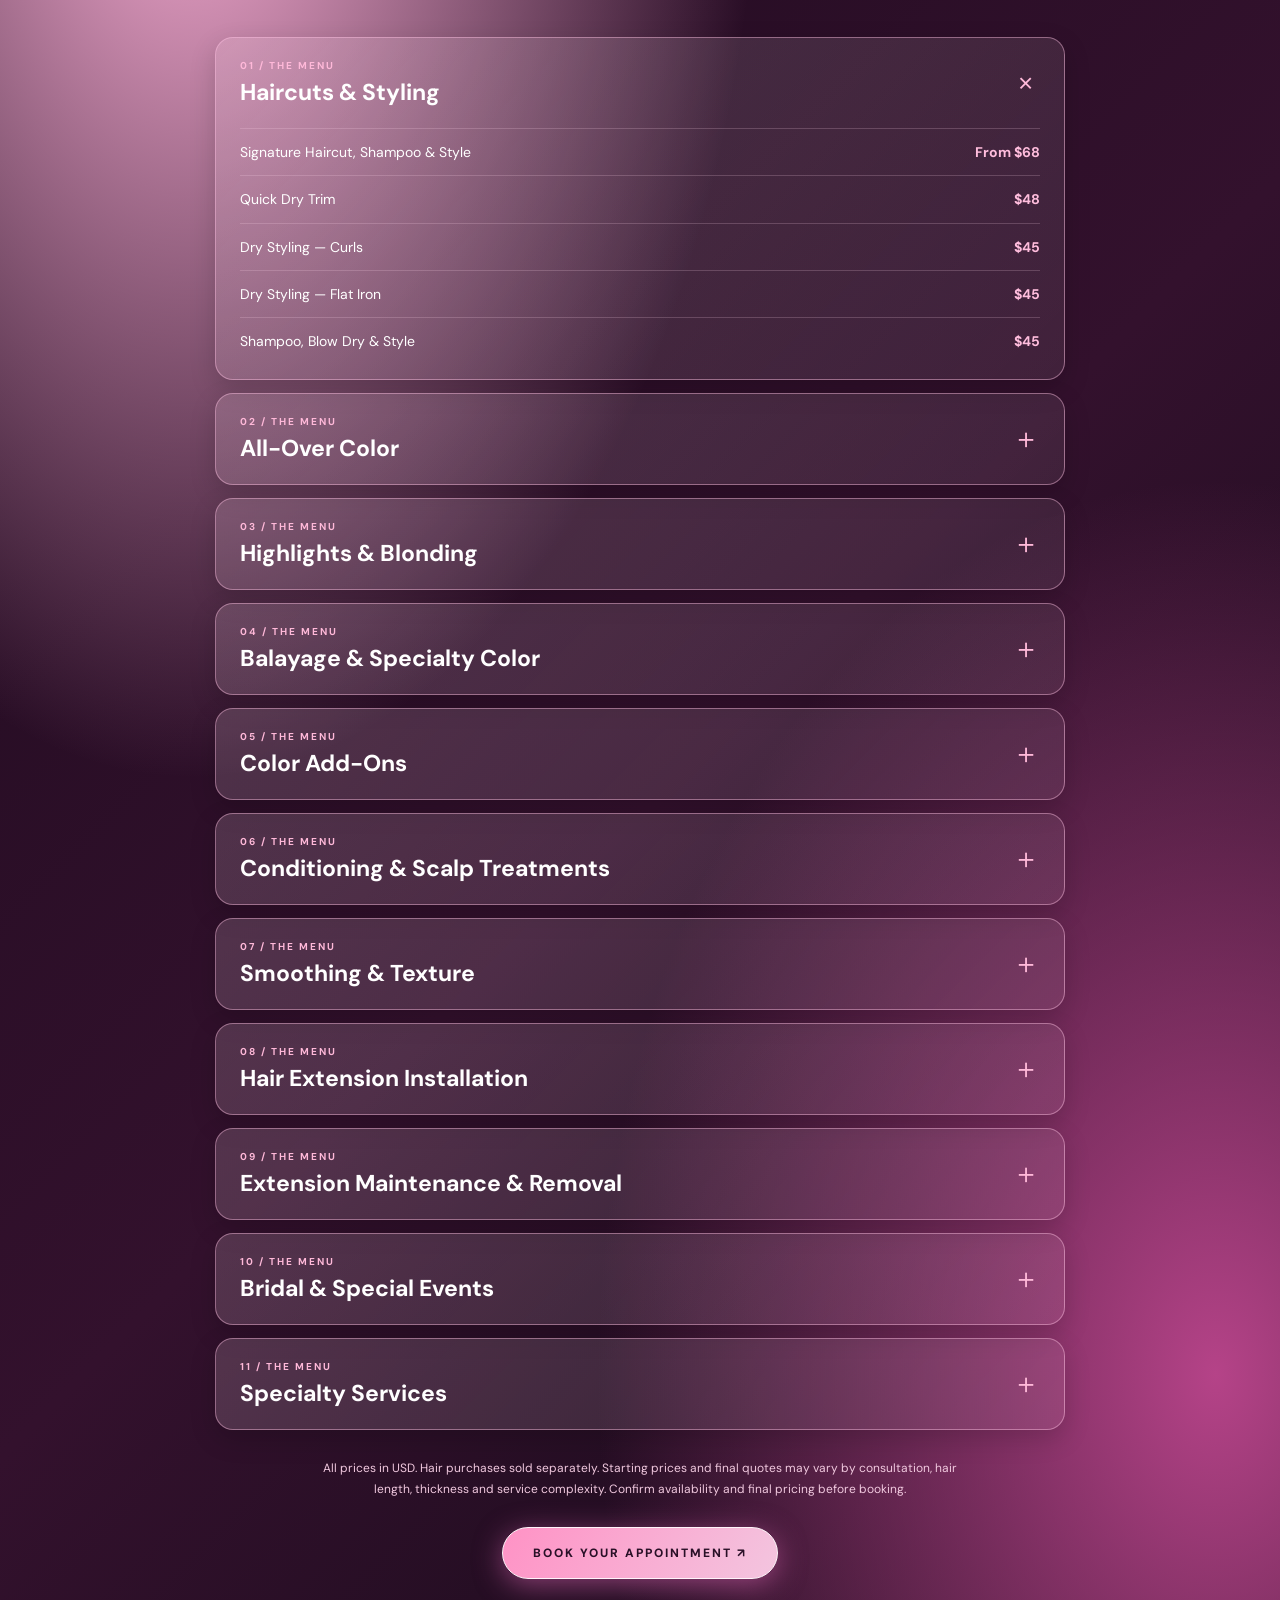
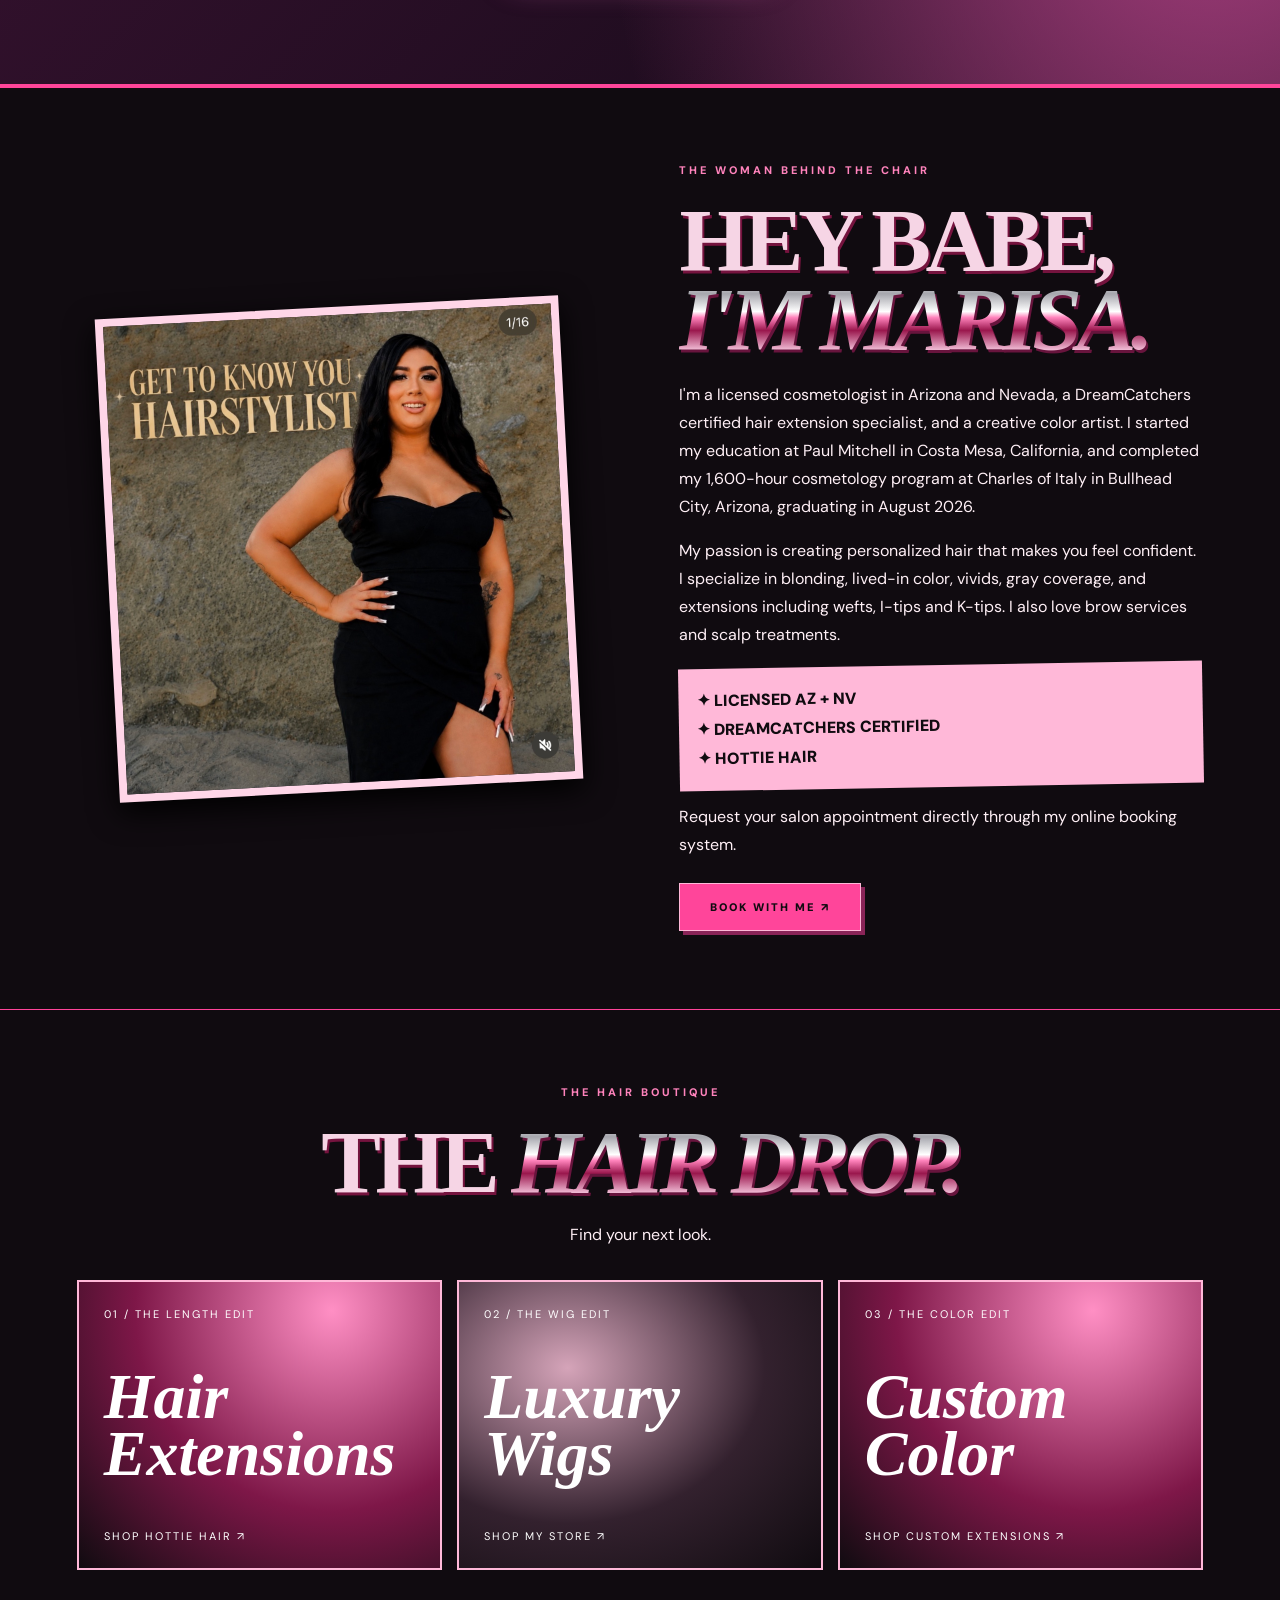
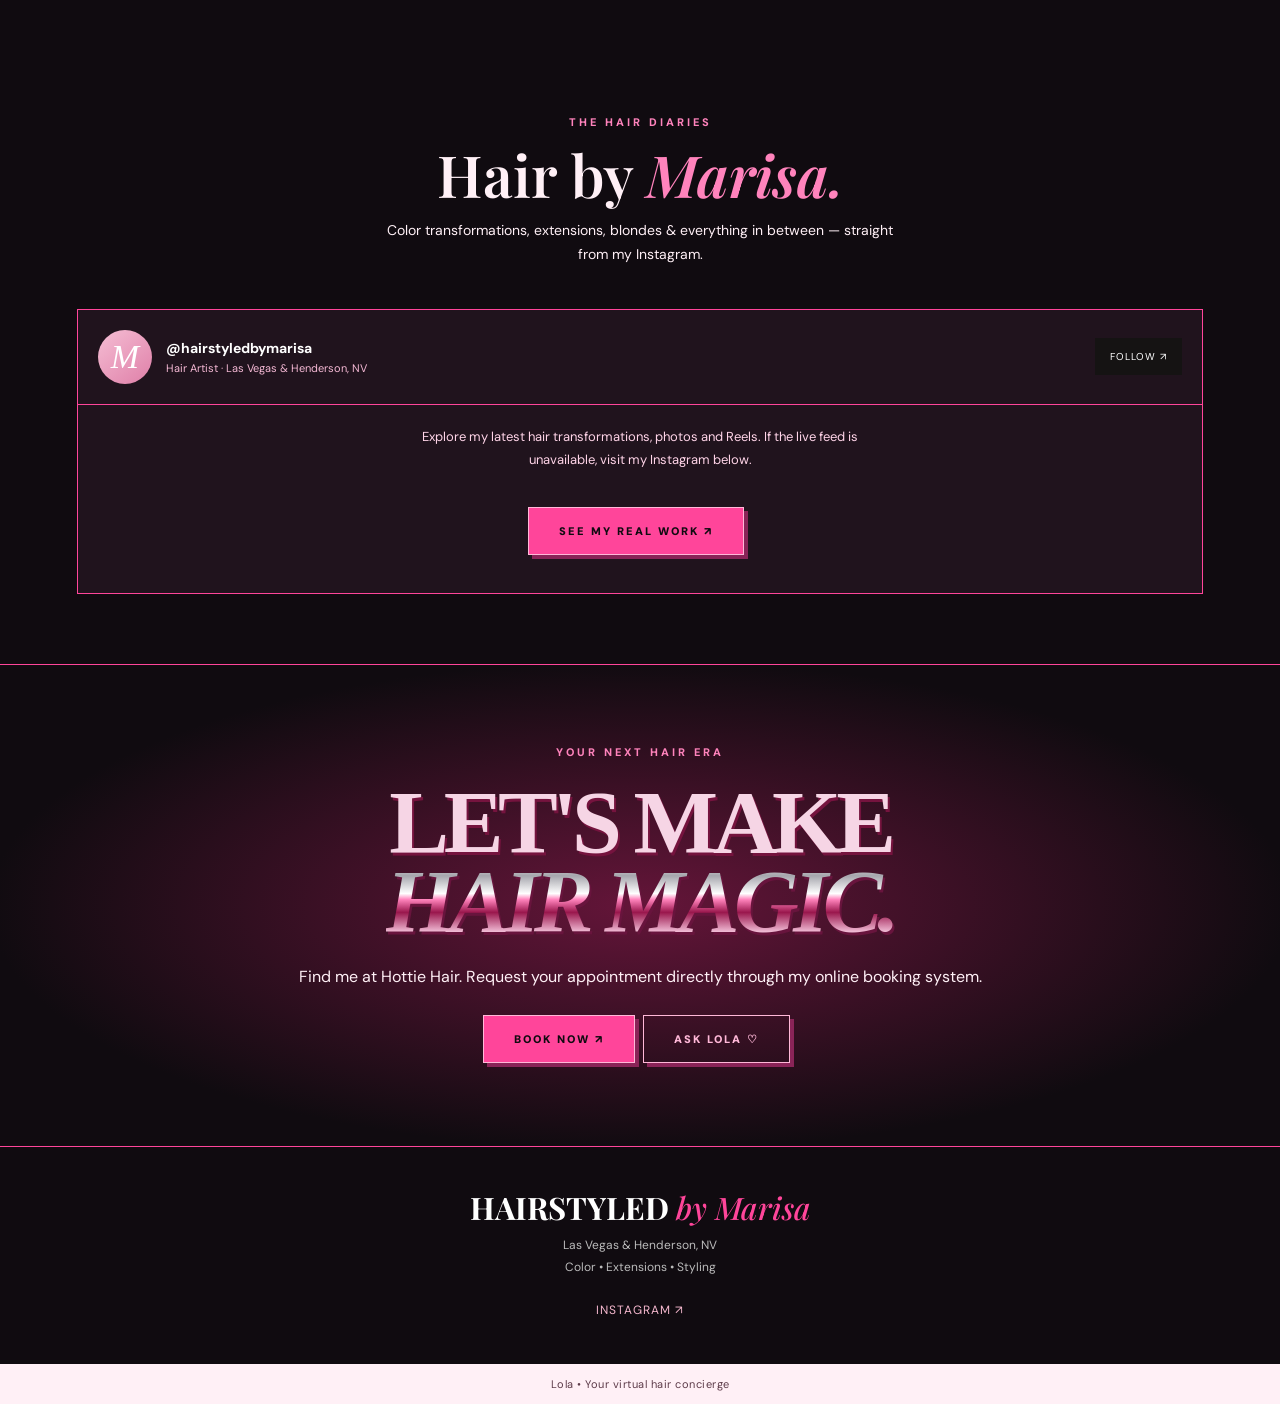
